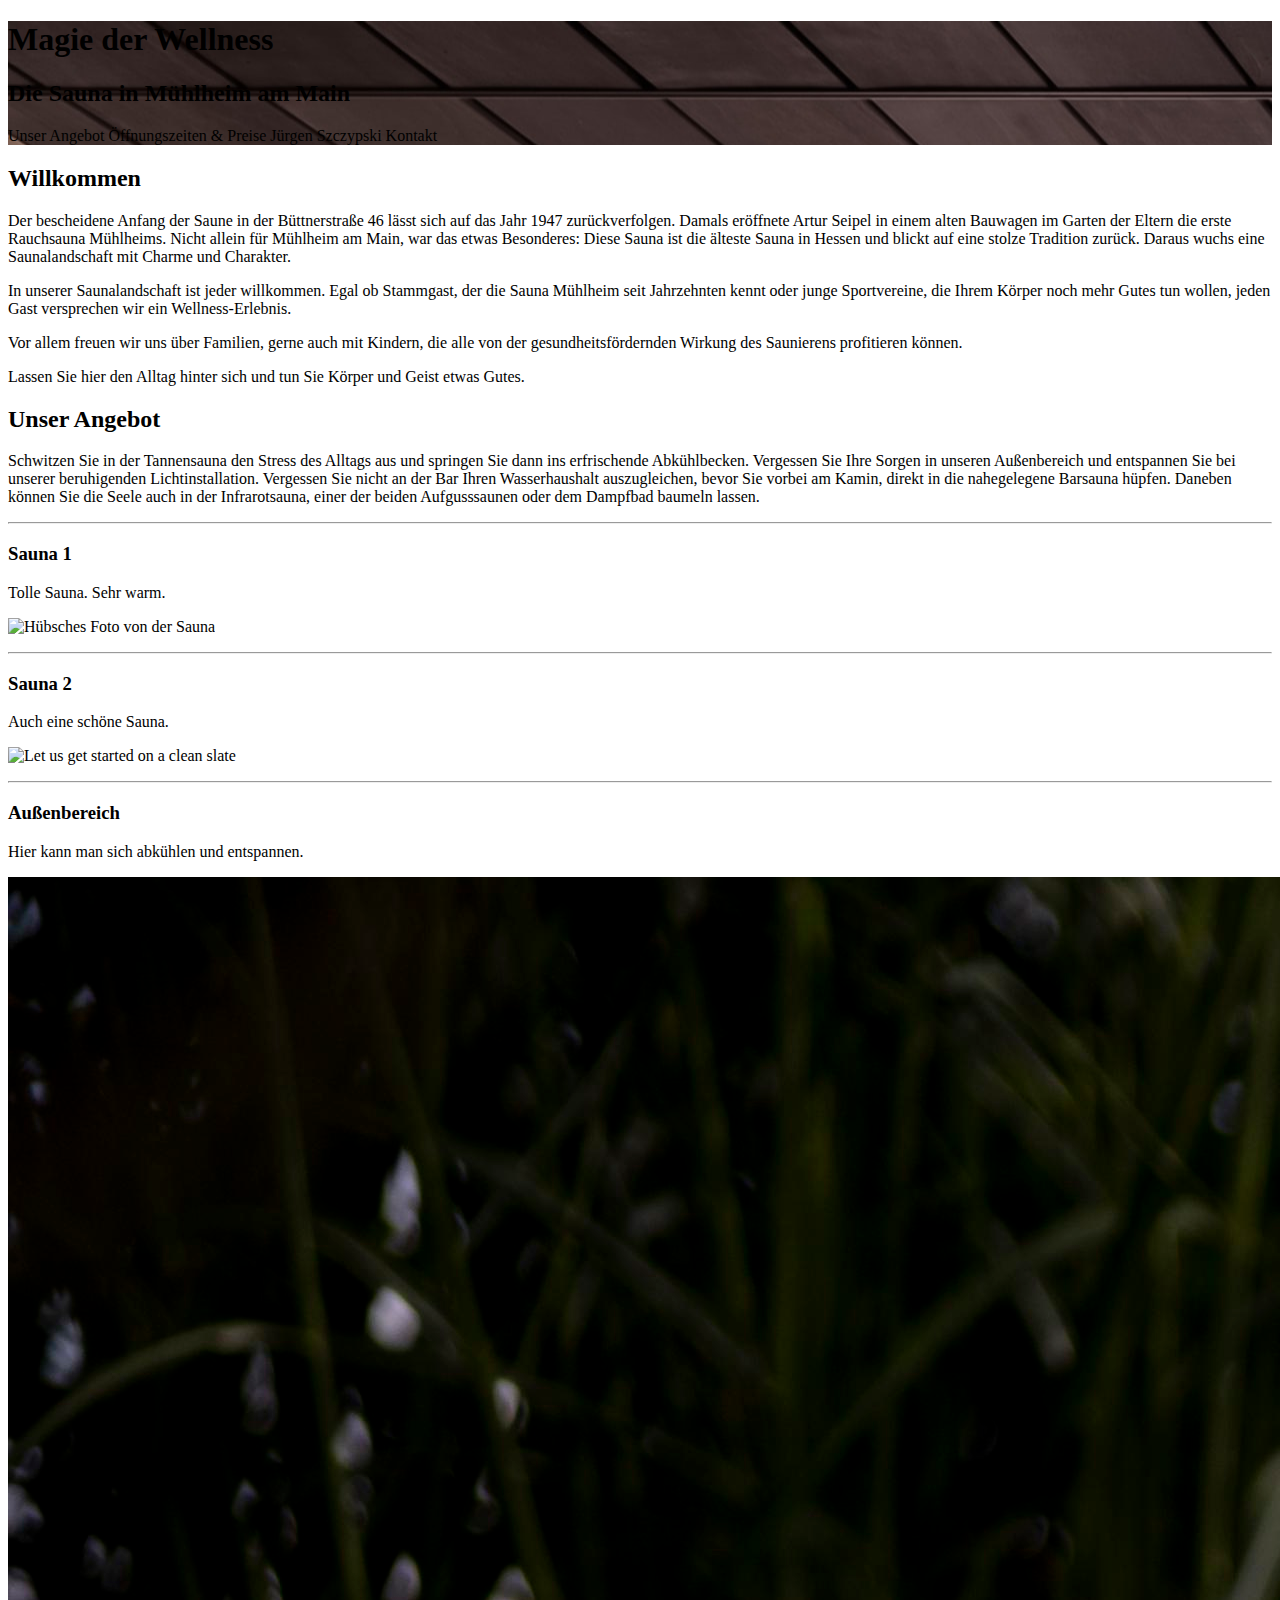
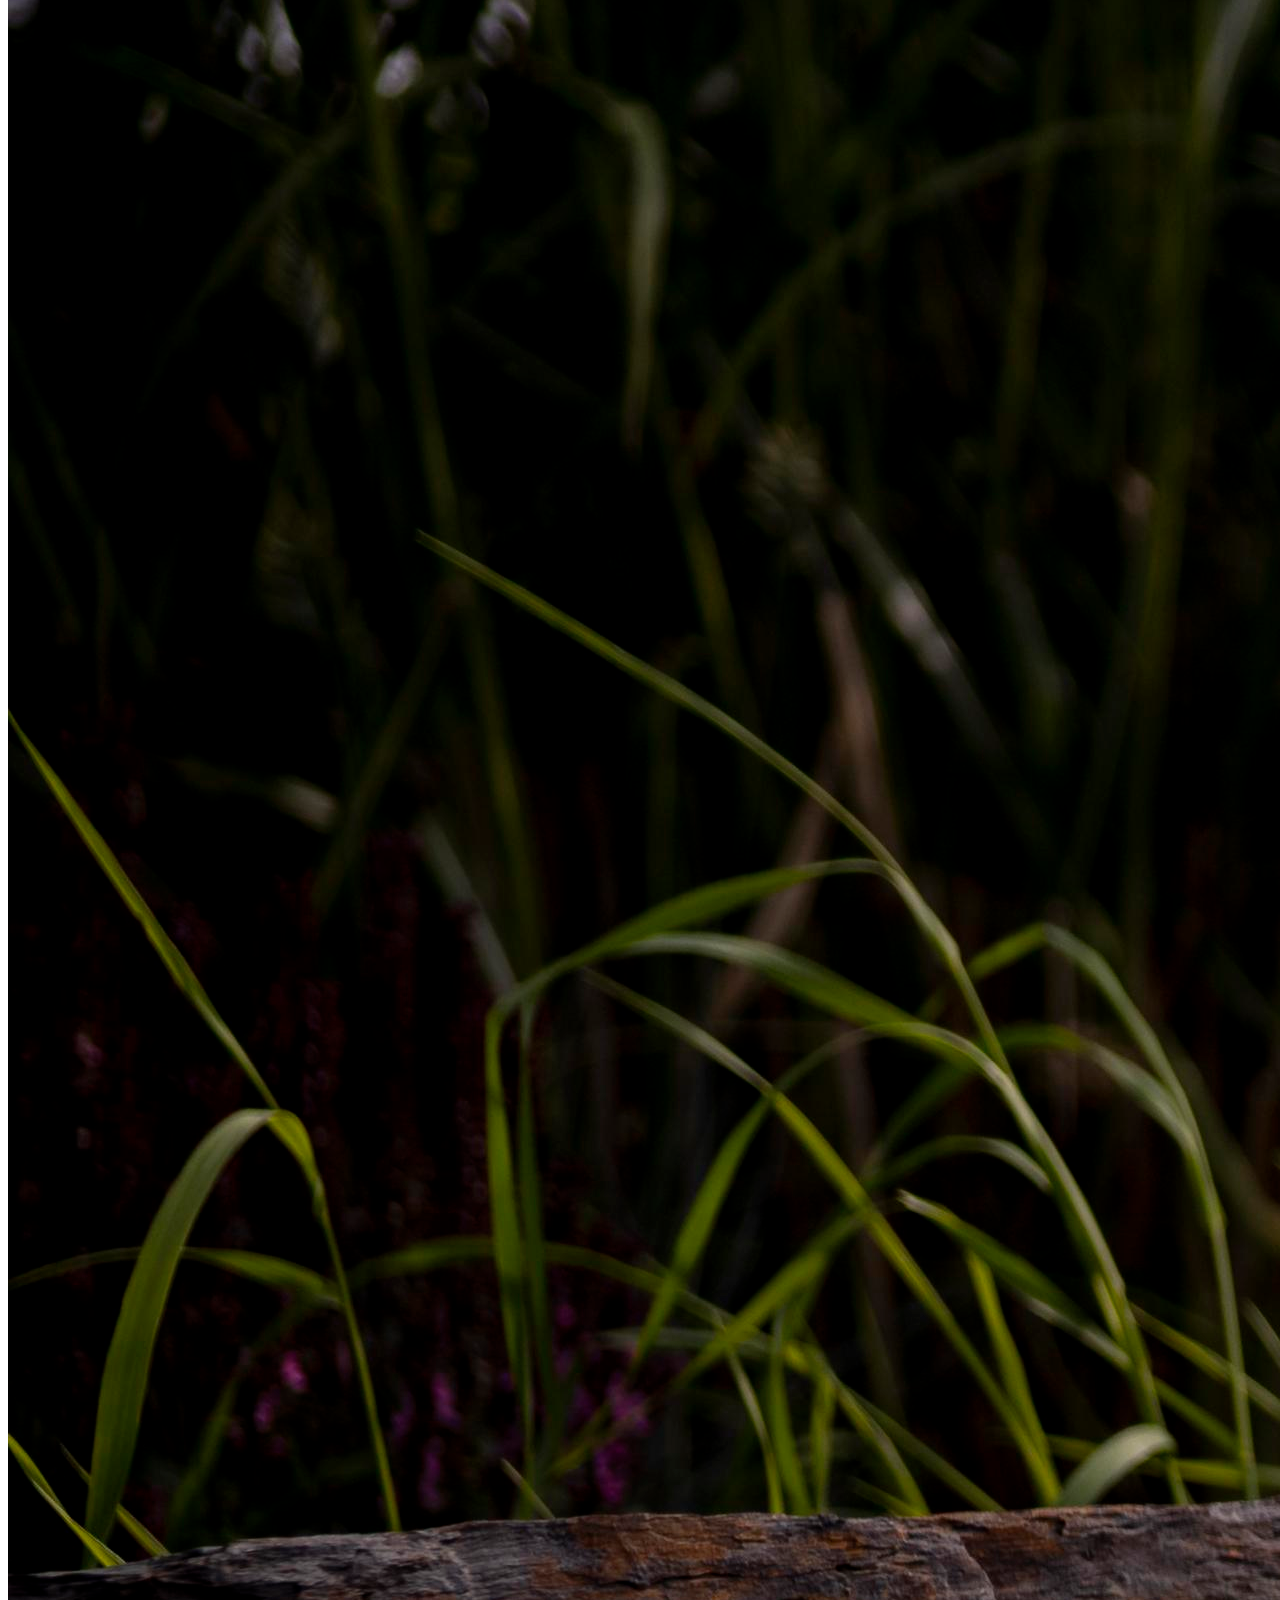
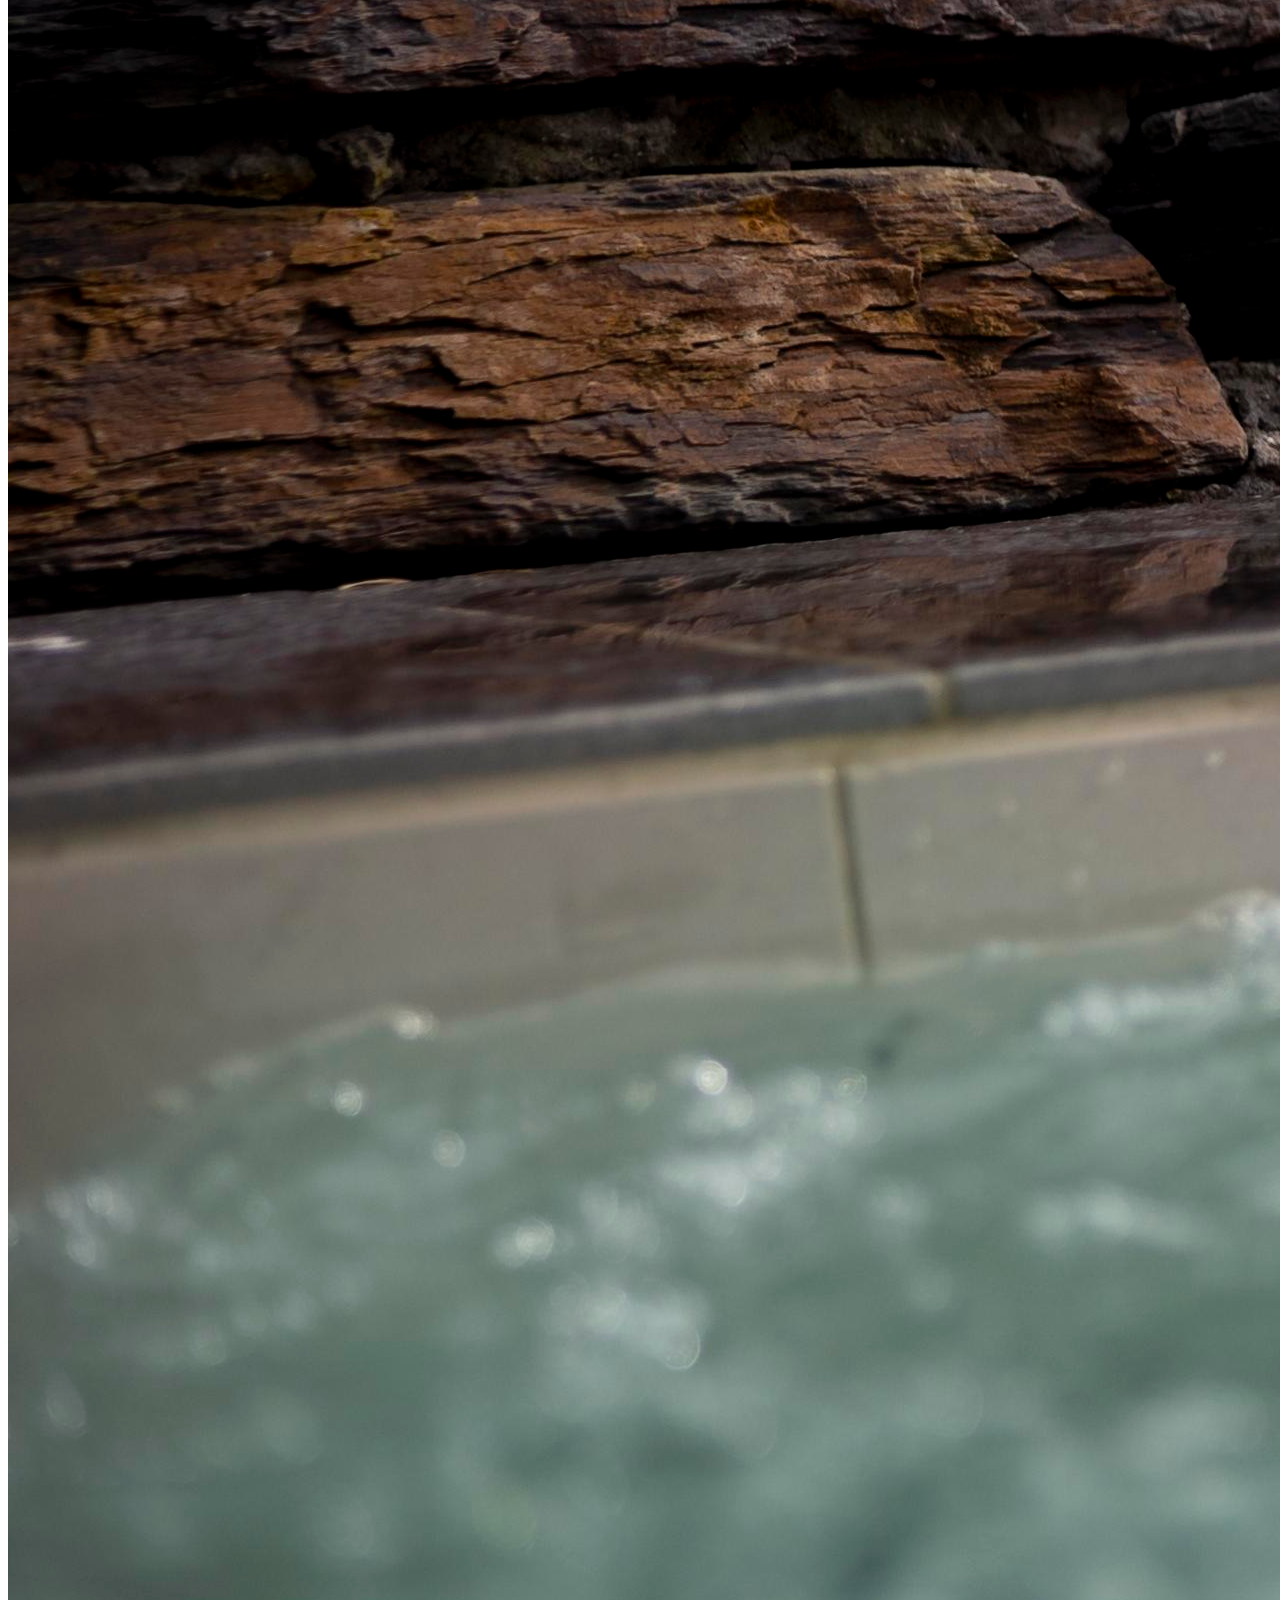
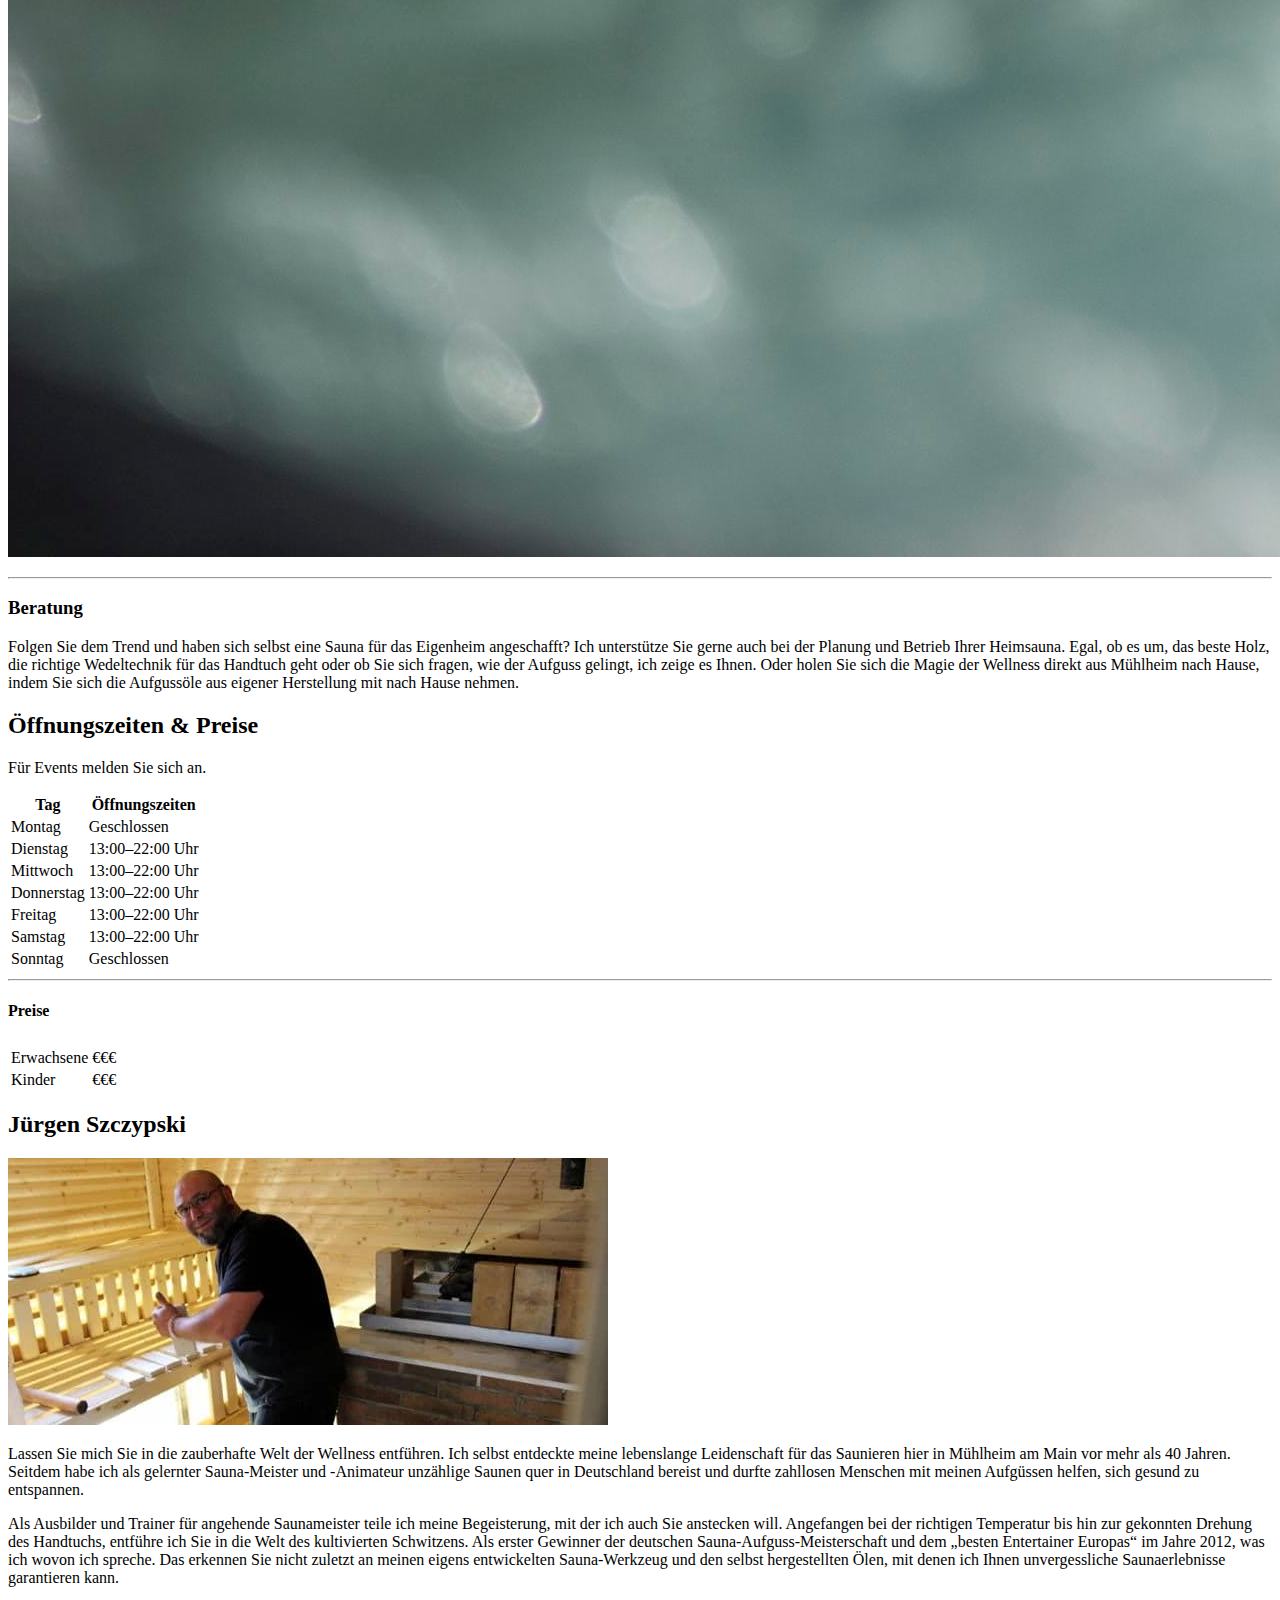
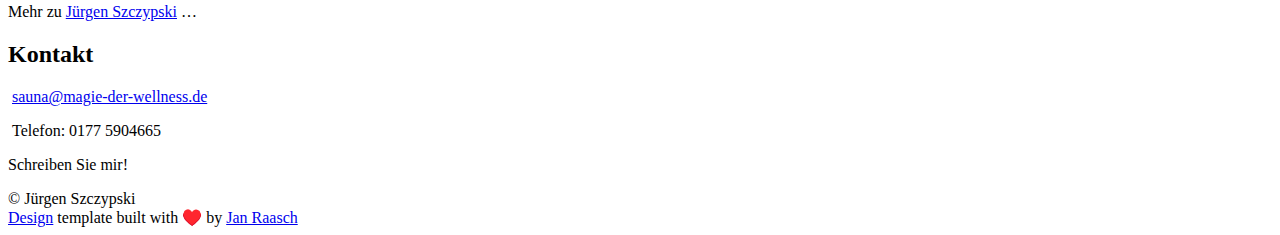
==== index.html @ d711687c "Erster Versuch für Deployment" ====
<!DOCTYPE html>
<html><meta http-equiv="Content-Type" content="text/html" charset="UTF-8" />
<meta http-equiv="X-UA-Compatible" content="IE=edge,chrome=1" />

<title>Magie der Wellness - Sauna Mühlheim</title>


  <link rel="shortcut icon" href="https://dianafarin.github.io/images/favicon.png" type="image/png"
/>


  <meta name="description" content="Magie der Wellness - Sauna Mühlheim"
/>

  <meta name="keywords" content="sauna, wellness, spa, sauna mühlheim, fittness, sauna mühlheim am main, sauna frankfurt umgebung, oase"
/>
<meta name="referrer" content="no-referrer-when-downgrade" />

<meta name="HandheldFriendly" content="True" />
<meta name="MobileOptimized" content="320" />
<meta name="viewport" content="width=device-width, initial-scale=1.0" />

<link rel="stylesheet" href="https://dianafarin.github.io/css/screen.css" />
<link
  href="https://fonts.googleapis.com/css?family=Open+Sans+Condensed:300,300italic,700"
  rel="stylesheet"
  type="text/css"
/>
<link
  href="https://fonts.googleapis.com/css?family=Oswald:400,300,700|Open+Sans:300italic,400italic,600italic,700italic,800italic,400,300,600,700,800|Roboto+Slab:400,100,300,700"
  rel="stylesheet"
  type="text/css"
/>
<link
  rel="stylesheet"
  href="https://dianafarin.github.io/fork-awesome/css/fork-awesome.min.css"
  type="text/css"
/>

<meta property="og:title" content="" />
<meta property="og:description" content="Magie der Wellness - Sauna Mühlheim" />
<meta property="og:type" content="website" />
<meta property="og:url" content="https://dianafarin.github.io/" /><meta property="og:image" content="https://dianafarin.github.io/images/cover-image.jpg"/><meta property="og:site_name" content="Magie der Wellness - Sauna Mühlheim" />


<meta name="twitter:card" content="summary_large_image"/>
<meta name="twitter:image" content="https://dianafarin.github.io/images/cover-image.jpg"/>

<meta name="twitter:title" content=""/>
<meta name="twitter:description" content="Magie der Wellness - Sauna Mühlheim"/>

<meta itemprop="name" content="">
<meta itemprop="description" content="Magie der Wellness - Sauna Mühlheim">















<link
  rel="apple-touch-icon"
  sizes="180x180"
  href="https://dianafarin.github.io/images/apple-touch-icon.png"
/>
<link
  rel="icon"
  type="image/png"
  sizes="32x32"
  href="https://dianafarin.github.io/images/favicon-32x32.png"
/>
<link
  rel="icon"
  type="image/png"
  sizes="16x16"
  href="https://dianafarin.github.io/images/favicon-16x16.png"
/>
<body>


<header id="site-head" style="background-image: url(images/cover-image.jpg)">
    <div class="vertical">
        <div id="site-head-content" class="inner">

            <h1 class="blog-title">Magie der Wellness</h1>
            <h2 class="blog-description">Die Sauna in Mühlheim am Main</h2>

            
                 <a class='btn site-menu' data-title-anchor='unser-angebot'>Unser Angebot</a>
            
                 <a class='btn site-menu' data-title-anchor='öffnungszeiten--preise'>Öffnungszeiten &amp; Preise</a>
            
                 <a class='btn site-menu' data-title-anchor='jürgen-szczypski'>Jürgen Szczypski</a>
            
                 <a class='btn site-menu' data-title-anchor='kontakt'>Kontakt</a>
            
            <i id='header-arrow' class="fa fa-angle-down"></i>
        </div>
    </div>
</header>
<main class="content" role="main">

    <div class='fixed-nav'>
    </div>
    
        <div class='post-holder'>
            <article id='willkommen' class='post first'>
                <header class="post-header">
                    <h2 class="post-title">Willkommen</h2>
                </header>
                <section class="post-content">
                    <p>Der bescheidene Anfang der Saune in der Büttnerstraße 46 lässt sich auf das Jahr 1947 zurückverfolgen. Damals eröffnete Artur Seipel in einem alten Bauwagen im Garten der Eltern die erste Rauchsauna Mühlheims. Nicht allein für Mühlheim am Main, war das etwas Besonderes: Diese Sauna ist die älteste Sauna in Hessen und blickt auf eine stolze Tradition zurück. Daraus wuchs eine Saunalandschaft mit Charme und Charakter.</p>
<p>In unserer Saunalandschaft ist jeder willkommen. Egal ob Stammgast, der die Sauna Mühlheim seit Jahrzehnten kennt oder junge Sportvereine, die Ihrem Körper noch mehr Gutes tun wollen, jeden Gast versprechen wir ein Wellness-Erlebnis.</p>
<p>Vor allem freuen wir uns über Familien, gerne auch mit Kindern, die alle von der gesundheitsfördernden Wirkung des Saunierens profitieren können.</p>
<p>Lassen Sie hier den Alltag hinter sich und tun Sie Körper und Geist etwas Gutes.</p>

                </section>
            </article>
            <div class='post-after'></div>
        </div>
    
        <div class='post-holder'>
            <article id='unser-angebot' class='post '>
                <header class="post-header">
                    <h2 class="post-title">Unser Angebot</h2>
                </header>
                <section class="post-content">
                    <p>Schwitzen Sie in der Tannensauna den Stress des Alltags aus und springen Sie dann ins erfrischende Abkühlbecken. Vergessen Sie Ihre Sorgen in unseren Außenbereich und entspannen Sie bei unserer beruhigenden Lichtinstallation. Vergessen Sie nicht an der Bar Ihren Wasserhaushalt auszugleichen, bevor Sie vorbei am Kamin, direkt in die nahegelegene Barsauna hüpfen. Daneben können Sie die Seele auch in der Infrarotsauna, einer der beiden Aufgusssaunen oder dem Dampfbad baumeln lassen.</p>
<hr>
<h3 id="sauna-1">Sauna 1</h3>
<p>Tolle Sauna. Sehr warm.</p>
<p><img src="images/close-up-fresh-towels-yellow-lily-sauna.jpg" alt="Hübsches Foto von der Sauna"></p>
<hr>
<h3 id="sauna-2">Sauna 2</h3>
<p>Auch eine schöne Sauna.</p>
<p><img src="images/time-relaxing-sauna.jpg" alt="Let us get started on a clean slate"></p>
<hr>
<h3 id="außenbereich">Außenbereich</h3>
<p>Hier kann man sich abkühlen und entspannen.</p>
<p><img src="images/young-woman-relaxing-jacuzzi.jpg" alt="Frau im Planschbecken"></p>
<hr>
<h3 id="beratung">Beratung</h3>
<p>Folgen Sie dem Trend und haben sich selbst eine Sauna für das Eigenheim angeschafft? Ich unterstütze Sie gerne auch bei der Planung und Betrieb Ihrer Heimsauna. Egal, ob es um, das beste Holz, die richtige Wedeltechnik für das Handtuch geht oder ob Sie sich fragen, wie der Aufguss gelingt, ich zeige es Ihnen. Oder holen Sie sich die Magie der Wellness direkt aus Mühlheim nach Hause, indem Sie sich die Aufgussöle aus eigener Herstellung mit nach Hause nehmen.</p>

                </section>
            </article>
            <div class='post-after'></div>
        </div>
    
        <div class='post-holder'>
            <article id='öffnungszeiten--preise' class='post '>
                <header class="post-header">
                    <h2 class="post-title">Öffnungszeiten &amp; Preise</h2>
                </header>
                <section class="post-content">
                    <p>Für Events melden Sie sich an.</p>
<table>
<thead>
<tr>
<th>Tag</th>
<th>Öffnungszeiten</th>
</tr>
</thead>
<tbody>
<tr>
<td>Montag</td>
<td>Geschlossen</td>
</tr>
<tr>
<td>Dienstag</td>
<td>13:00–22:00 Uhr</td>
</tr>
<tr>
<td>Mittwoch</td>
<td>13:00–22:00 Uhr</td>
</tr>
<tr>
<td>Donnerstag</td>
<td>13:00–22:00 Uhr</td>
</tr>
<tr>
<td>Freitag</td>
<td>13:00–22:00 Uhr</td>
</tr>
<tr>
<td>Samstag</td>
<td>13:00–22:00 Uhr</td>
</tr>
<tr>
<td>Sonntag</td>
<td>Geschlossen</td>
</tr>
</tbody>
</table>
<hr>
<h4 id="preise">Preise</h4>
<table>
<thead>
<tr>
<th></th>
<th></th>
</tr>
</thead>
<tbody>
<tr>
<td>Erwachsene</td>
<td>€€€</td>
</tr>
<tr>
<td>Kinder</td>
<td>€€€</td>
</tr>
</tbody>
</table>

                </section>
            </article>
            <div class='post-after'></div>
        </div>
    
        <div class='post-holder'>
            <article id='jürgen-szczypski' class='post '>
                <header class="post-header">
                    <h2 class="post-title">Jürgen Szczypski</h2>
                </header>
                <section class="post-content">
                    <p><img src="images/happy-juergen.jpg" alt="Jürgen Szczypski"></p>
<p>Lassen Sie mich Sie in die zauberhafte Welt der Wellness entführen. Ich selbst entdeckte meine lebenslange Leidenschaft für das Saunieren hier in Mühlheim am Main vor mehr als 40 Jahren. Seitdem habe ich als gelernter Sauna-Meister und -Animateur unzählige Saunen quer in Deutschland bereist und durfte zahllosen Menschen mit meinen Aufgüssen helfen, sich gesund zu entspannen.</p>
<p>Als Ausbilder und Trainer für angehende Saunameister teile ich meine Begeisterung, mit der ich auch Sie anstecken will. Angefangen bei der richtigen Temperatur bis hin zur gekonnten Drehung des Handtuchs, entführe ich Sie in die Welt des kultivierten Schwitzens. Als erster Gewinner der deutschen Sauna-Aufguss-Meisterschaft und dem „besten Entertainer Europas“ im Jahre 2012, was ich wovon ich spreche. Das erkennen Sie nicht zuletzt an meinen eigens entwickelten Sauna-Werkzeug und den selbst hergestellten Ölen, mit denen ich Ihnen unvergessliche Saunaerlebnisse garantieren kann.</p>
<p>Mehr zu <a href="about">Jürgen Szczypski</a> &hellip;</p>

                </section>
            </article>
            <div class='post-after'></div>
        </div>
    
        <div class='post-holder'>
            <article id='kontakt' class='post last'>
                <header class="post-header">
                    <h2 class="post-title">Kontakt</h2>
                </header>
                <section class="post-content">
                    <p><i class="fa fa-envelope"></i> <a href="mailto:sauna@magie-der-wellness.de">sauna@magie-der-wellness.de</a></p>
<p><i class="fa fa-phone"></i> Telefon: 0177 5904665</p>
<p>Schreiben Sie mir!</p>

                </section>
            </article>
            <div class='post-after'></div>
        </div>
    
</main>
<footer class="site-footer">
  <div class="inner">
    
      <section class="copyright">© Jürgen Szczypski</section>


    <section></section>
    
      <section>
        <a href="https://themes.gohugo.io/hugo-scroll/">Design</a> template
        built with ♥️ by
        <a href="https://www.janraasch.com" title="Jan Raasch">Jan Raasch</a>
      </section>

  </div>
</footer>

    <script
      type="text/javascript"
      src="https://code.jquery.com/jquery-1.11.3.min.js"
    ></script>

    
    <script type="text/javascript" src='https://dianafarin.github.io/js/icons.js'></script>
    <script type="text/javascript" src='https://dianafarin.github.io/js/index.js'></script>
    
</body>
</html>
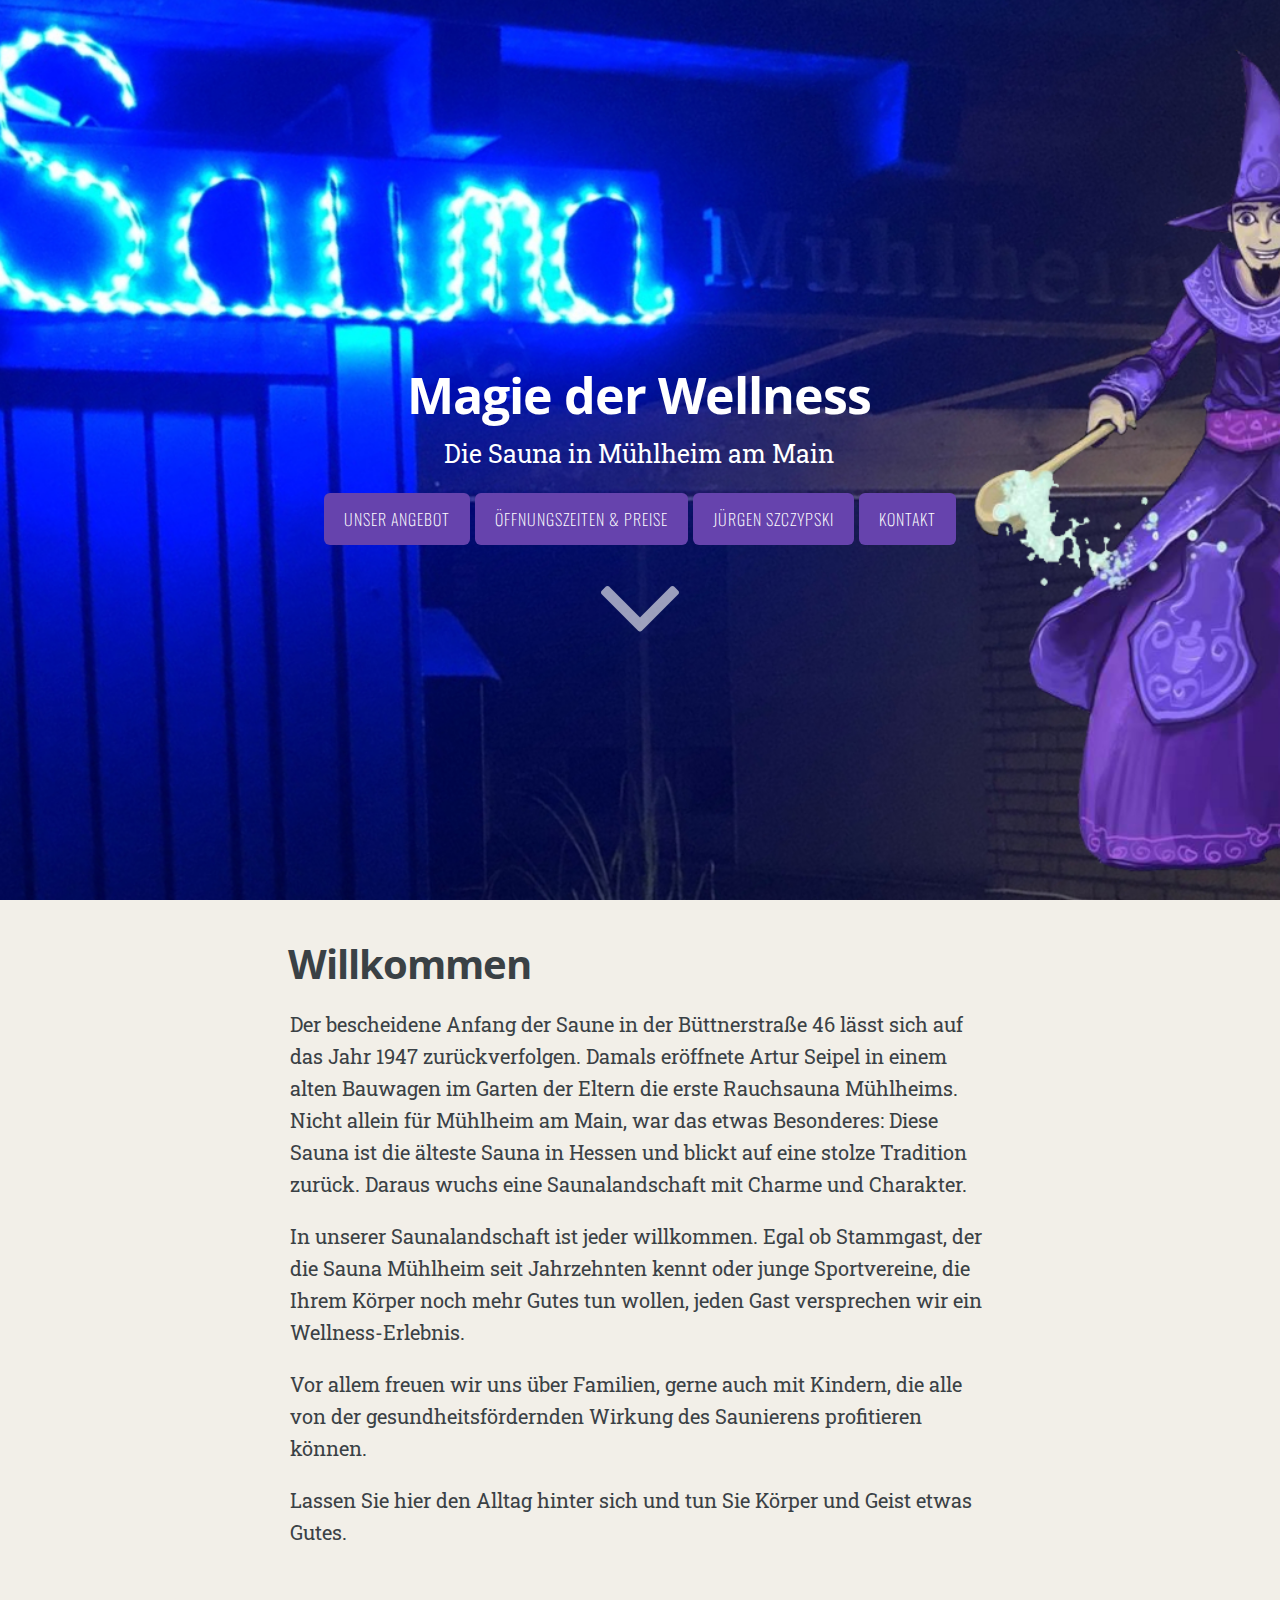
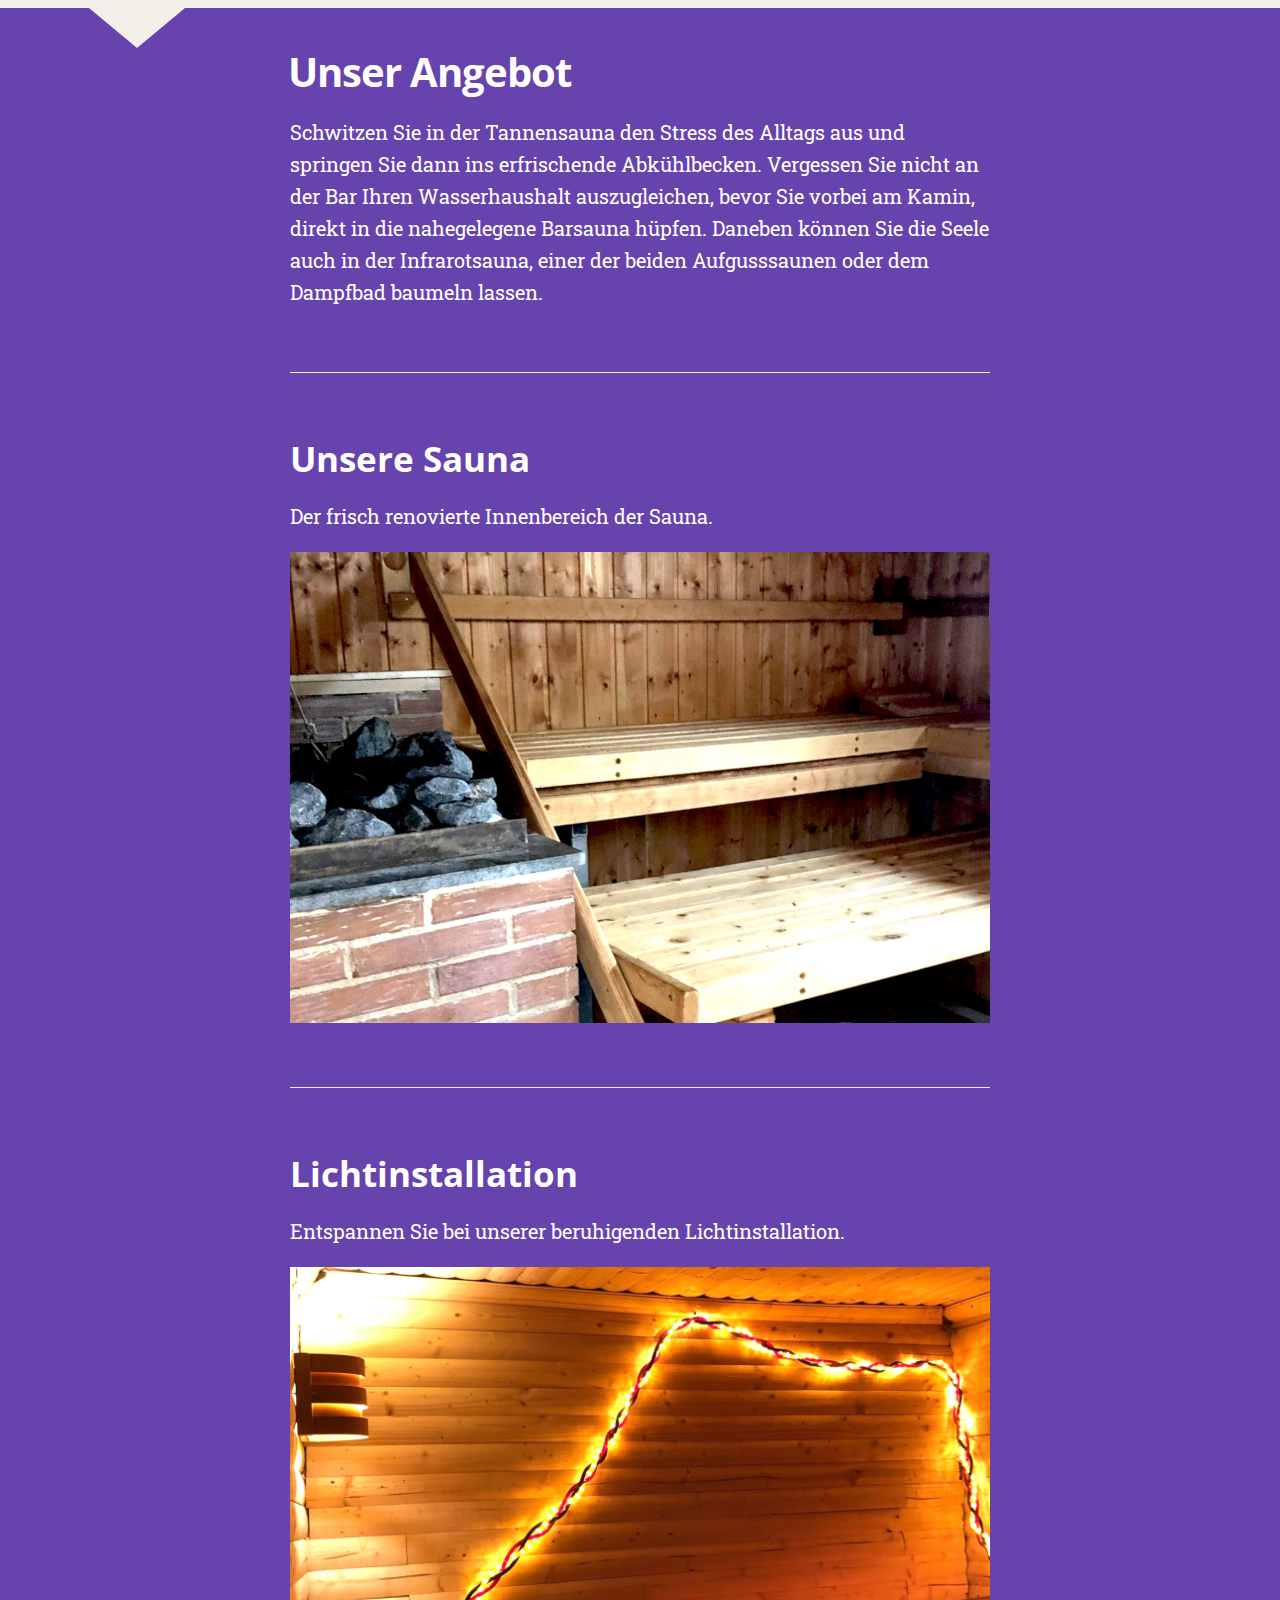
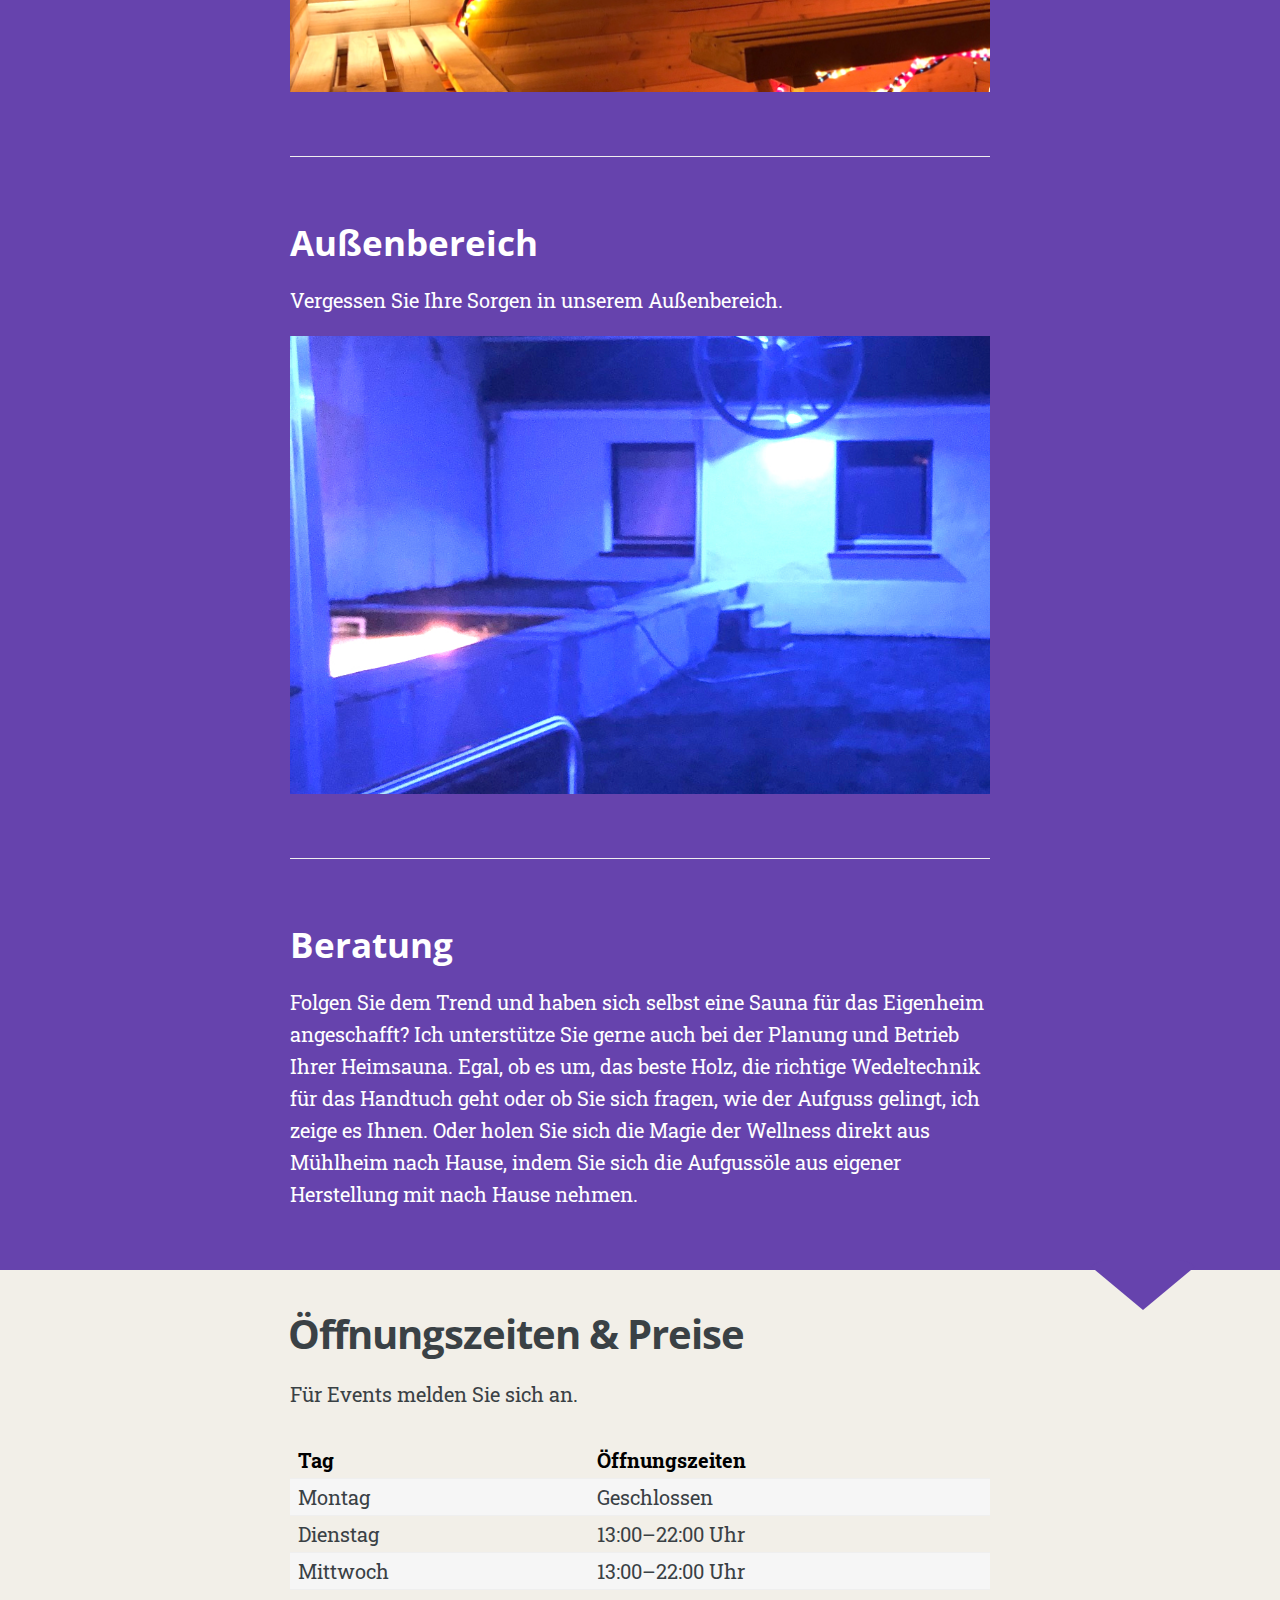
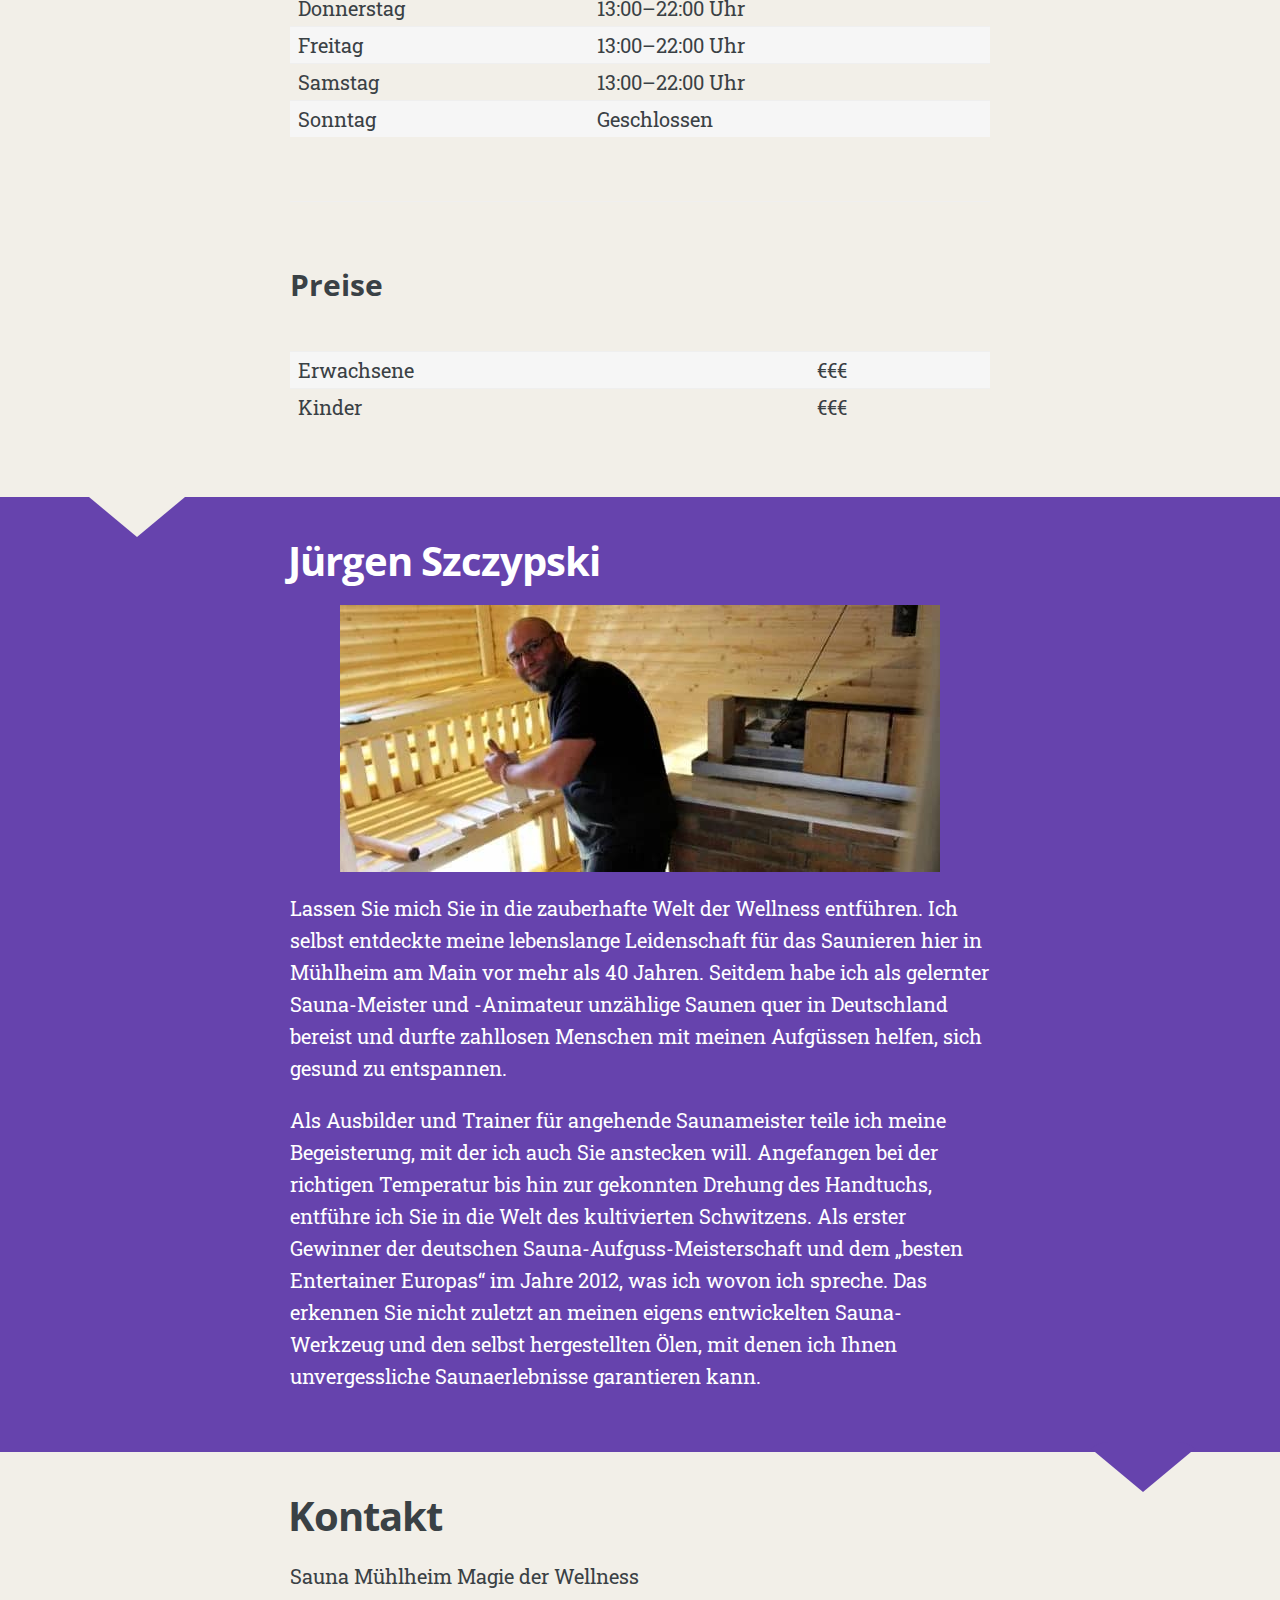
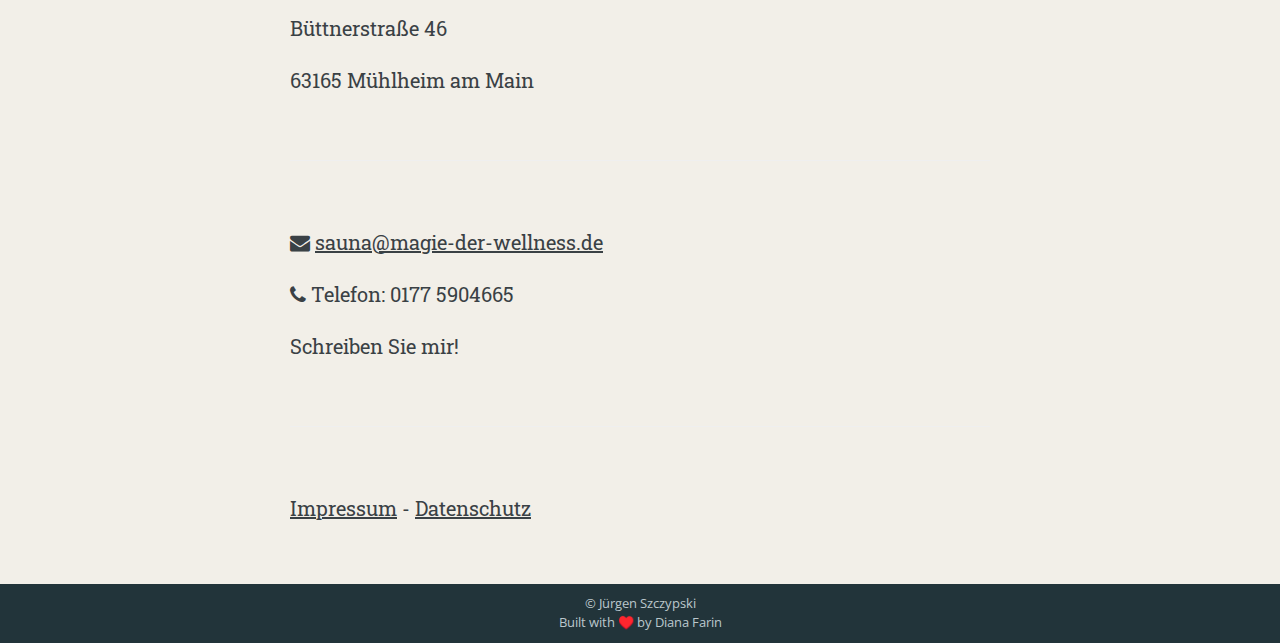
==== commit c0bb0f3c: "Changed Base URL and Images" ====
--- a/index.html
+++ b/index.html
@@ -5,7 +5,7 @@
 <title>Magie der Wellness - Sauna Mühlheim</title>
 
 
-  <link rel="shortcut icon" href="https://dianafarin.github.io/images/favicon.png" type="image/png"
+  <link rel="shortcut icon" href="https://magie-der-wellness.github.io/images/favicon.png" type="image/png"
 />
 
 
@@ -20,7 +20,7 @@
 <meta name="MobileOptimized" content="320" />
 <meta name="viewport" content="width=device-width, initial-scale=1.0" />
 
-<link rel="stylesheet" href="https://dianafarin.github.io/css/screen.css" />
+<link rel="stylesheet" href="https://magie-der-wellness.github.io/css/screen.css" />
 <link
   href="https://fonts.googleapis.com/css?family=Open+Sans+Condensed:300,300italic,700"
   rel="stylesheet"
@@ -33,18 +33,18 @@
 />
 <link
   rel="stylesheet"
-  href="https://dianafarin.github.io/fork-awesome/css/fork-awesome.min.css"
+  href="https://magie-der-wellness.github.io/fork-awesome/css/fork-awesome.min.css"
   type="text/css"
 />
 
 <meta property="og:title" content="" />
 <meta property="og:description" content="Magie der Wellness - Sauna Mühlheim" />
 <meta property="og:type" content="website" />
-<meta property="og:url" content="https://dianafarin.github.io/" /><meta property="og:image" content="https://dianafarin.github.io/images/cover-image.jpg"/><meta property="og:site_name" content="Magie der Wellness - Sauna Mühlheim" />
+<meta property="og:url" content="https://magie-der-wellness.github.io/" /><meta property="og:image" content="https://magie-der-wellness.github.io/images/cover-image.jpg"/><meta property="og:site_name" content="Magie der Wellness - Sauna Mühlheim" />
 
 
 <meta name="twitter:card" content="summary_large_image"/>
-<meta name="twitter:image" content="https://dianafarin.github.io/images/cover-image.jpg"/>
+<meta name="twitter:image" content="https://magie-der-wellness.github.io/images/cover-image.jpg"/>
 
 <meta name="twitter:title" content=""/>
 <meta name="twitter:description" content="Magie der Wellness - Sauna Mühlheim"/>
@@ -69,19 +69,19 @@
 <link
   rel="apple-touch-icon"
   sizes="180x180"
-  href="https://dianafarin.github.io/images/apple-touch-icon.png"
+  href="https://magie-der-wellness.github.io/images/apple-touch-icon.png"
 />
 <link
   rel="icon"
   type="image/png"
   sizes="32x32"
-  href="https://dianafarin.github.io/images/favicon-32x32.png"
+  href="https://magie-der-wellness.github.io/images/favicon-32x32.png"
 />
 <link
   rel="icon"
   type="image/png"
   sizes="16x16"
-  href="https://dianafarin.github.io/images/favicon-16x16.png"
+  href="https://magie-der-wellness.github.io/images/favicon-16x16.png"
 />
 <body>
 
@@ -133,19 +133,19 @@
                     <h2 class="post-title">Unser Angebot</h2>
                 </header>
                 <section class="post-content">
-                    <p>Schwitzen Sie in der Tannensauna den Stress des Alltags aus und springen Sie dann ins erfrischende Abkühlbecken. Vergessen Sie Ihre Sorgen in unseren Außenbereich und entspannen Sie bei unserer beruhigenden Lichtinstallation. Vergessen Sie nicht an der Bar Ihren Wasserhaushalt auszugleichen, bevor Sie vorbei am Kamin, direkt in die nahegelegene Barsauna hüpfen. Daneben können Sie die Seele auch in der Infrarotsauna, einer der beiden Aufgusssaunen oder dem Dampfbad baumeln lassen.</p>
-<hr>
-<h3 id="sauna-1">Sauna 1</h3>
-<p>Tolle Sauna. Sehr warm.</p>
-<p><img src="images/close-up-fresh-towels-yellow-lily-sauna.jpg" alt="Hübsches Foto von der Sauna"></p>
-<hr>
-<h3 id="sauna-2">Sauna 2</h3>
-<p>Auch eine schöne Sauna.</p>
-<p><img src="images/time-relaxing-sauna.jpg" alt="Let us get started on a clean slate"></p>
+                    <p>Schwitzen Sie in der Tannensauna den Stress des Alltags aus und springen Sie dann ins erfrischende Abkühlbecken. Vergessen Sie nicht an der Bar Ihren Wasserhaushalt auszugleichen, bevor Sie vorbei am Kamin, direkt in die nahegelegene Barsauna hüpfen. Daneben können Sie die Seele auch in der Infrarotsauna, einer der beiden Aufgusssaunen oder dem Dampfbad baumeln lassen.</p>
+<hr>
+<h3 id="unsere-sauna">Unsere Sauna</h3>
+<p>Der frisch renovierte Innenbereich der Sauna.</p>
+<p><img src="images/sauna-image-1.jpg" alt="Bild einer Sauna"></p>
+<hr>
+<h3 id="lichtinstallation">Lichtinstallation</h3>
+<p>Entspannen Sie bei unserer beruhigenden Lichtinstallation.</p>
+<p><img src="images/sauna-image-2.jpg" alt="Bild einer Sauna"></p>
 <hr>
 <h3 id="außenbereich">Außenbereich</h3>
-<p>Hier kann man sich abkühlen und entspannen.</p>
-<p><img src="images/young-woman-relaxing-jacuzzi.jpg" alt="Frau im Planschbecken"></p>
+<p>Vergessen Sie Ihre Sorgen in unserem Außenbereich.</p>
+<p><img src="images/sauna-image-3.jpg" alt="Außenbecken bei Nacht"></p>
 <hr>
 <h3 id="beratung">Beratung</h3>
 <p>Folgen Sie dem Trend und haben sich selbst eine Sauna für das Eigenheim angeschafft? Ich unterstütze Sie gerne auch bei der Planung und Betrieb Ihrer Heimsauna. Egal, ob es um, das beste Holz, die richtige Wedeltechnik für das Handtuch geht oder ob Sie sich fragen, wie der Aufguss gelingt, ich zeige es Ihnen. Oder holen Sie sich die Magie der Wellness direkt aus Mühlheim nach Hause, indem Sie sich die Aufgussöle aus eigener Herstellung mit nach Hause nehmen.</p>
@@ -235,7 +235,6 @@
                     <p><img src="images/happy-juergen.jpg" alt="Jürgen Szczypski"></p>
 <p>Lassen Sie mich Sie in die zauberhafte Welt der Wellness entführen. Ich selbst entdeckte meine lebenslange Leidenschaft für das Saunieren hier in Mühlheim am Main vor mehr als 40 Jahren. Seitdem habe ich als gelernter Sauna-Meister und -Animateur unzählige Saunen quer in Deutschland bereist und durfte zahllosen Menschen mit meinen Aufgüssen helfen, sich gesund zu entspannen.</p>
 <p>Als Ausbilder und Trainer für angehende Saunameister teile ich meine Begeisterung, mit der ich auch Sie anstecken will. Angefangen bei der richtigen Temperatur bis hin zur gekonnten Drehung des Handtuchs, entführe ich Sie in die Welt des kultivierten Schwitzens. Als erster Gewinner der deutschen Sauna-Aufguss-Meisterschaft und dem „besten Entertainer Europas“ im Jahre 2012, was ich wovon ich spreche. Das erkennen Sie nicht zuletzt an meinen eigens entwickelten Sauna-Werkzeug und den selbst hergestellten Ölen, mit denen ich Ihnen unvergessliche Saunaerlebnisse garantieren kann.</p>
-<p>Mehr zu <a href="about">Jürgen Szczypski</a> &hellip;</p>
 
                 </section>
             </article>
@@ -248,9 +247,15 @@
                     <h2 class="post-title">Kontakt</h2>
                 </header>
                 <section class="post-content">
-                    <p><i class="fa fa-envelope"></i> <a href="mailto:sauna@magie-der-wellness.de">sauna@magie-der-wellness.de</a></p>
+                    <p>Sauna Mühlheim Magie der Wellness</p>
+<p>Büttnerstraße 46</p>
+<p>63165 Mühlheim am Main</p>
+<hr>
+<p><i class="fa fa-envelope"></i> <a href="mailto:sauna@magie-der-wellness.de">sauna@magie-der-wellness.de</a></p>
 <p><i class="fa fa-phone"></i> Telefon: 0177 5904665</p>
 <p>Schreiben Sie mir!</p>
+<hr>
+<p><a href="impressum">Impressum</a> - <a href="datenschutz">Datenschutz</a></p>
 
                 </section>
             </article>
@@ -262,14 +267,11 @@
   <div class="inner">
     
       <section class="copyright">© Jürgen Szczypski</section>
-
-
+      
     <section></section>
     
       <section>
-        <a href="https://themes.gohugo.io/hugo-scroll/">Design</a> template
-        built with ♥️ by
-        <a href="https://www.janraasch.com" title="Jan Raasch">Jan Raasch</a>
+        Built with ♥️ by Diana Farin
       </section>
 
   </div>
@@ -281,8 +283,8 @@
     ></script>
 
     
-    <script type="text/javascript" src='https://dianafarin.github.io/js/icons.js'></script>
-    <script type="text/javascript" src='https://dianafarin.github.io/js/index.js'></script>
+    <script type="text/javascript" src='https://magie-der-wellness.github.io/js/icons.js'></script>
+    <script type="text/javascript" src='https://magie-der-wellness.github.io/js/index.js'></script>
     
 </body>
 </html>
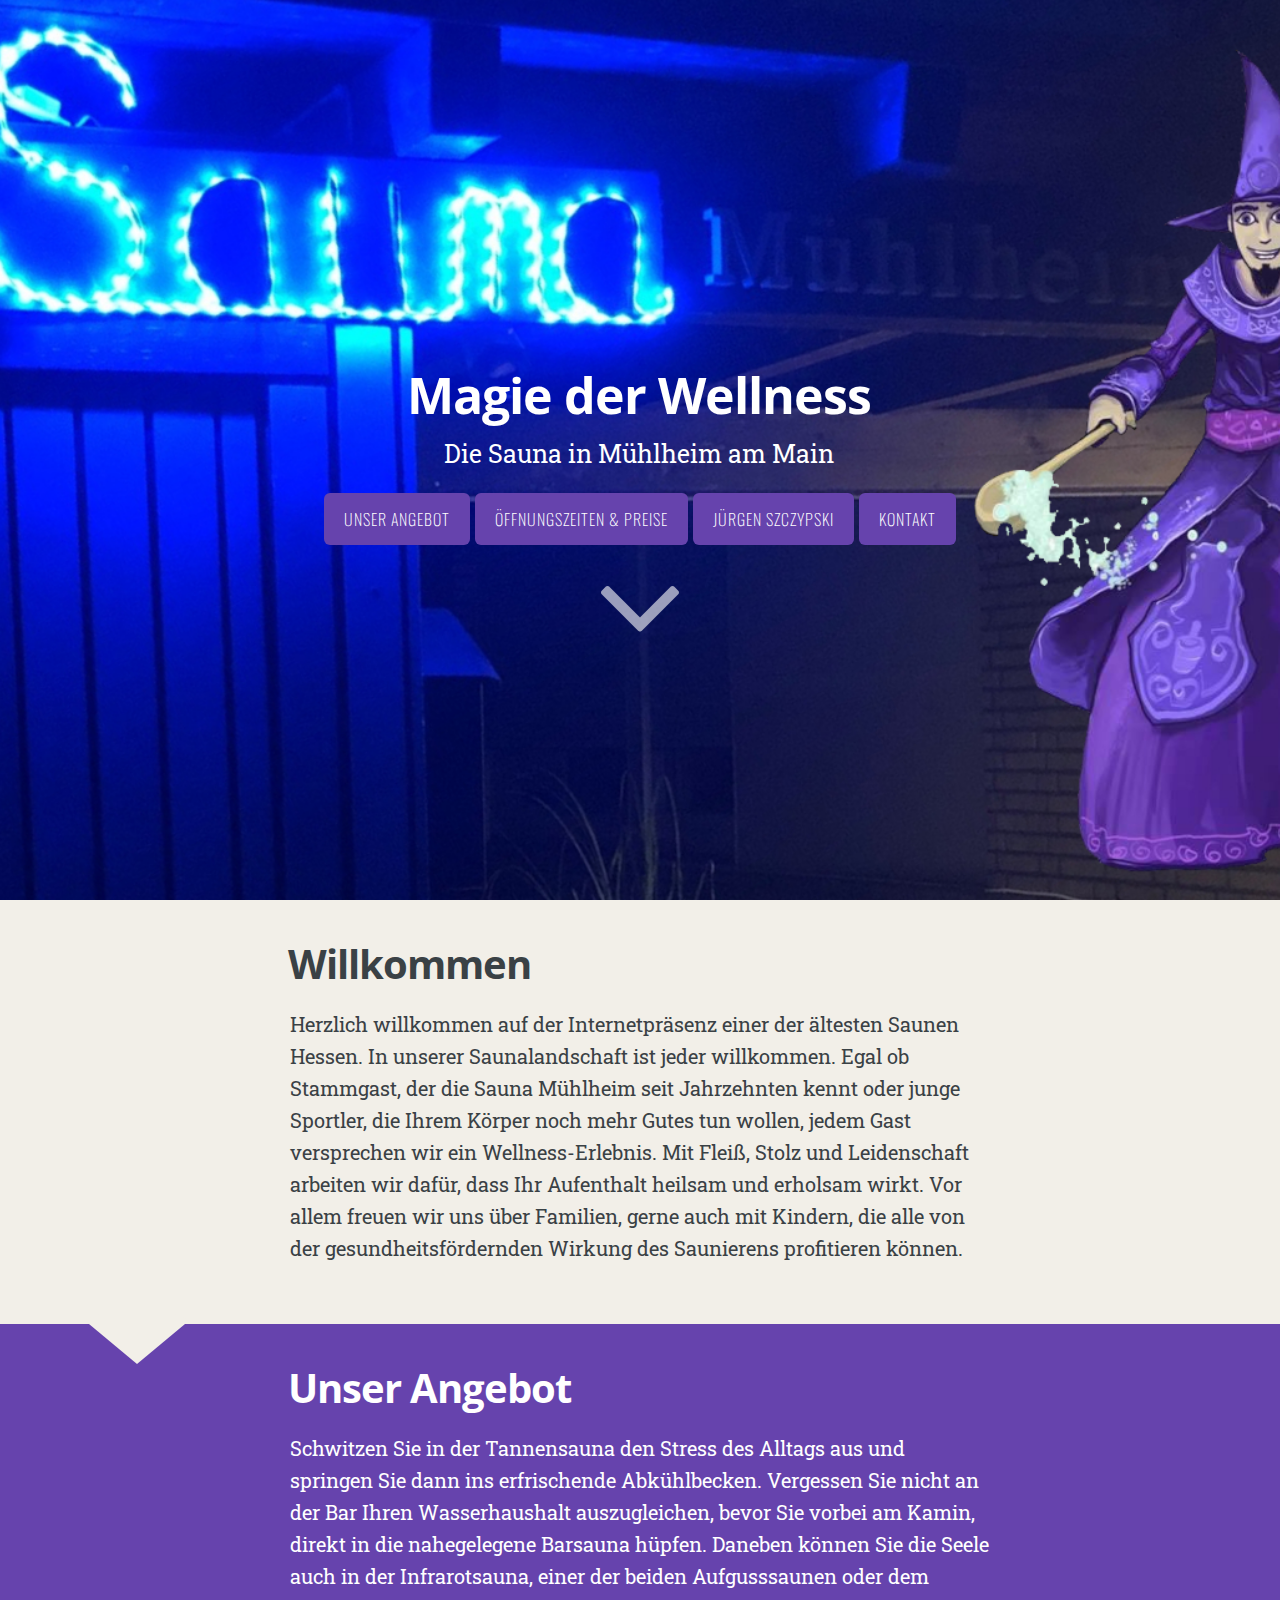
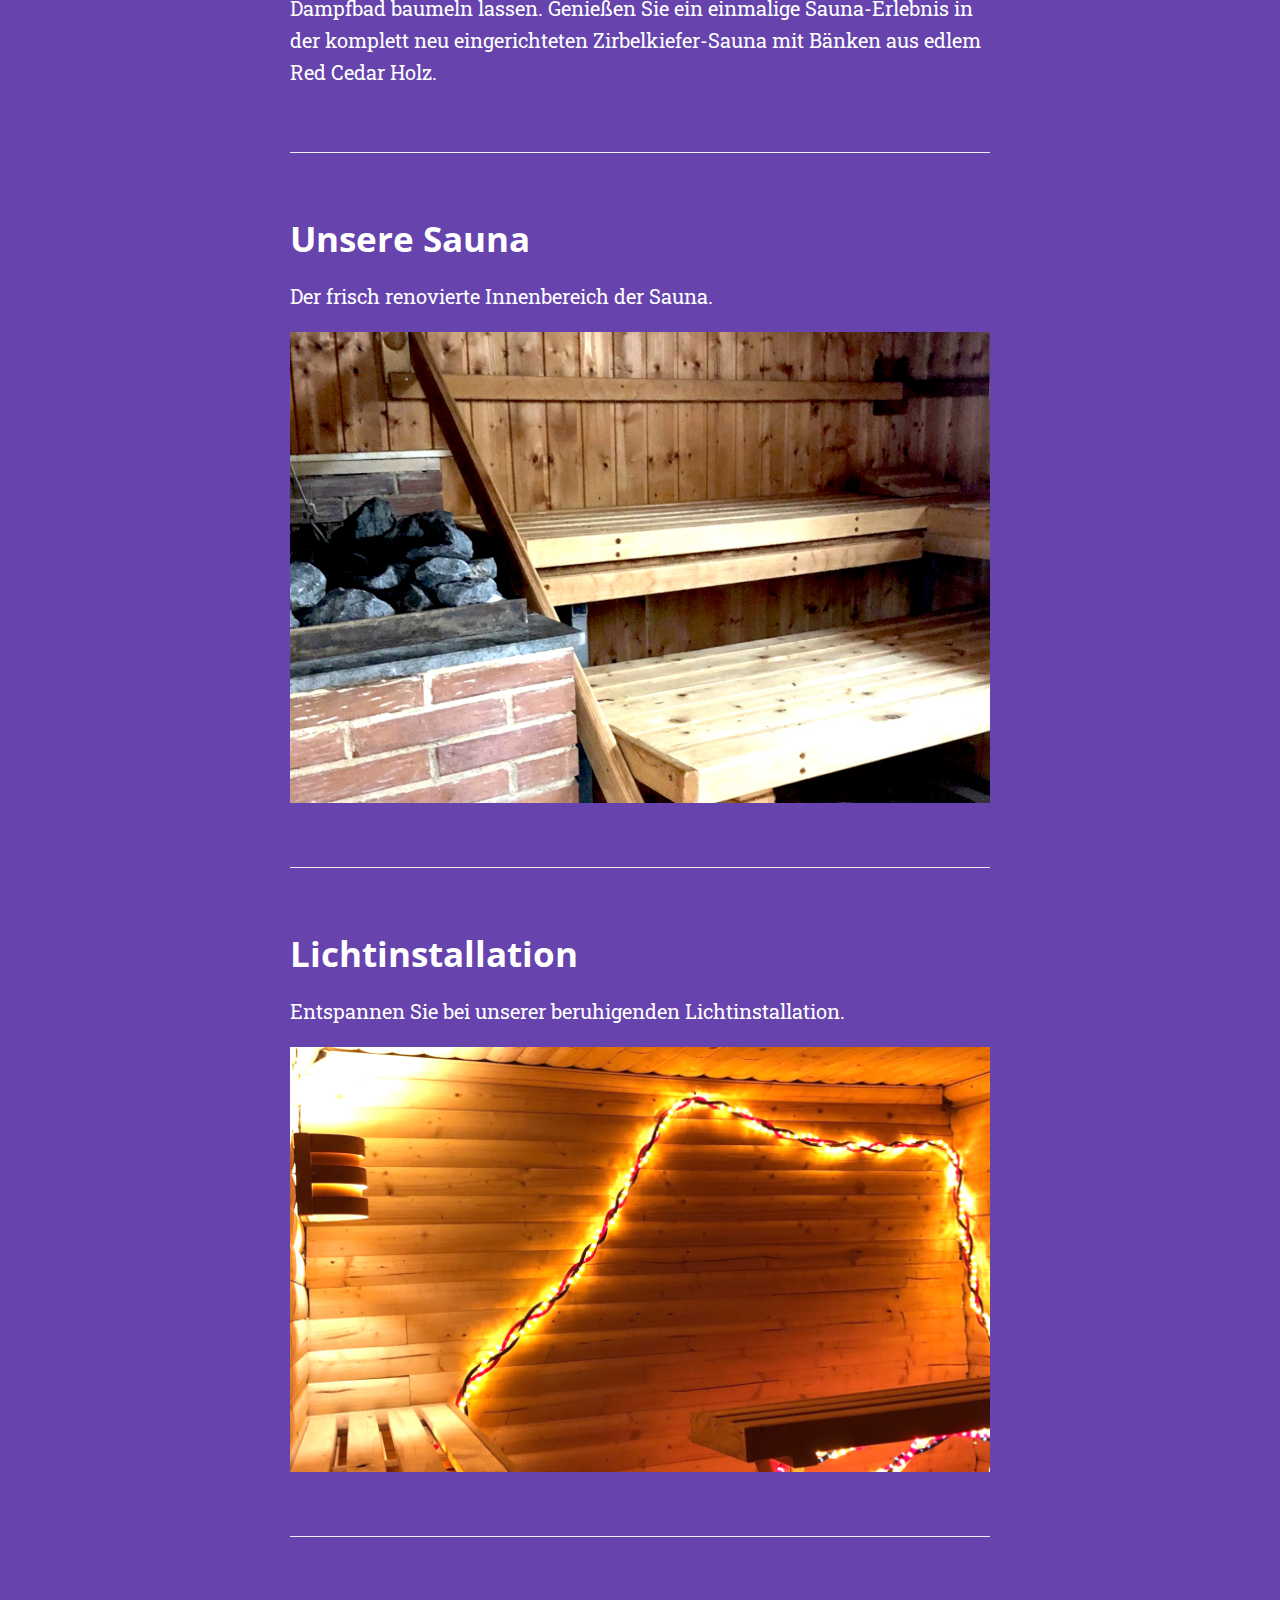
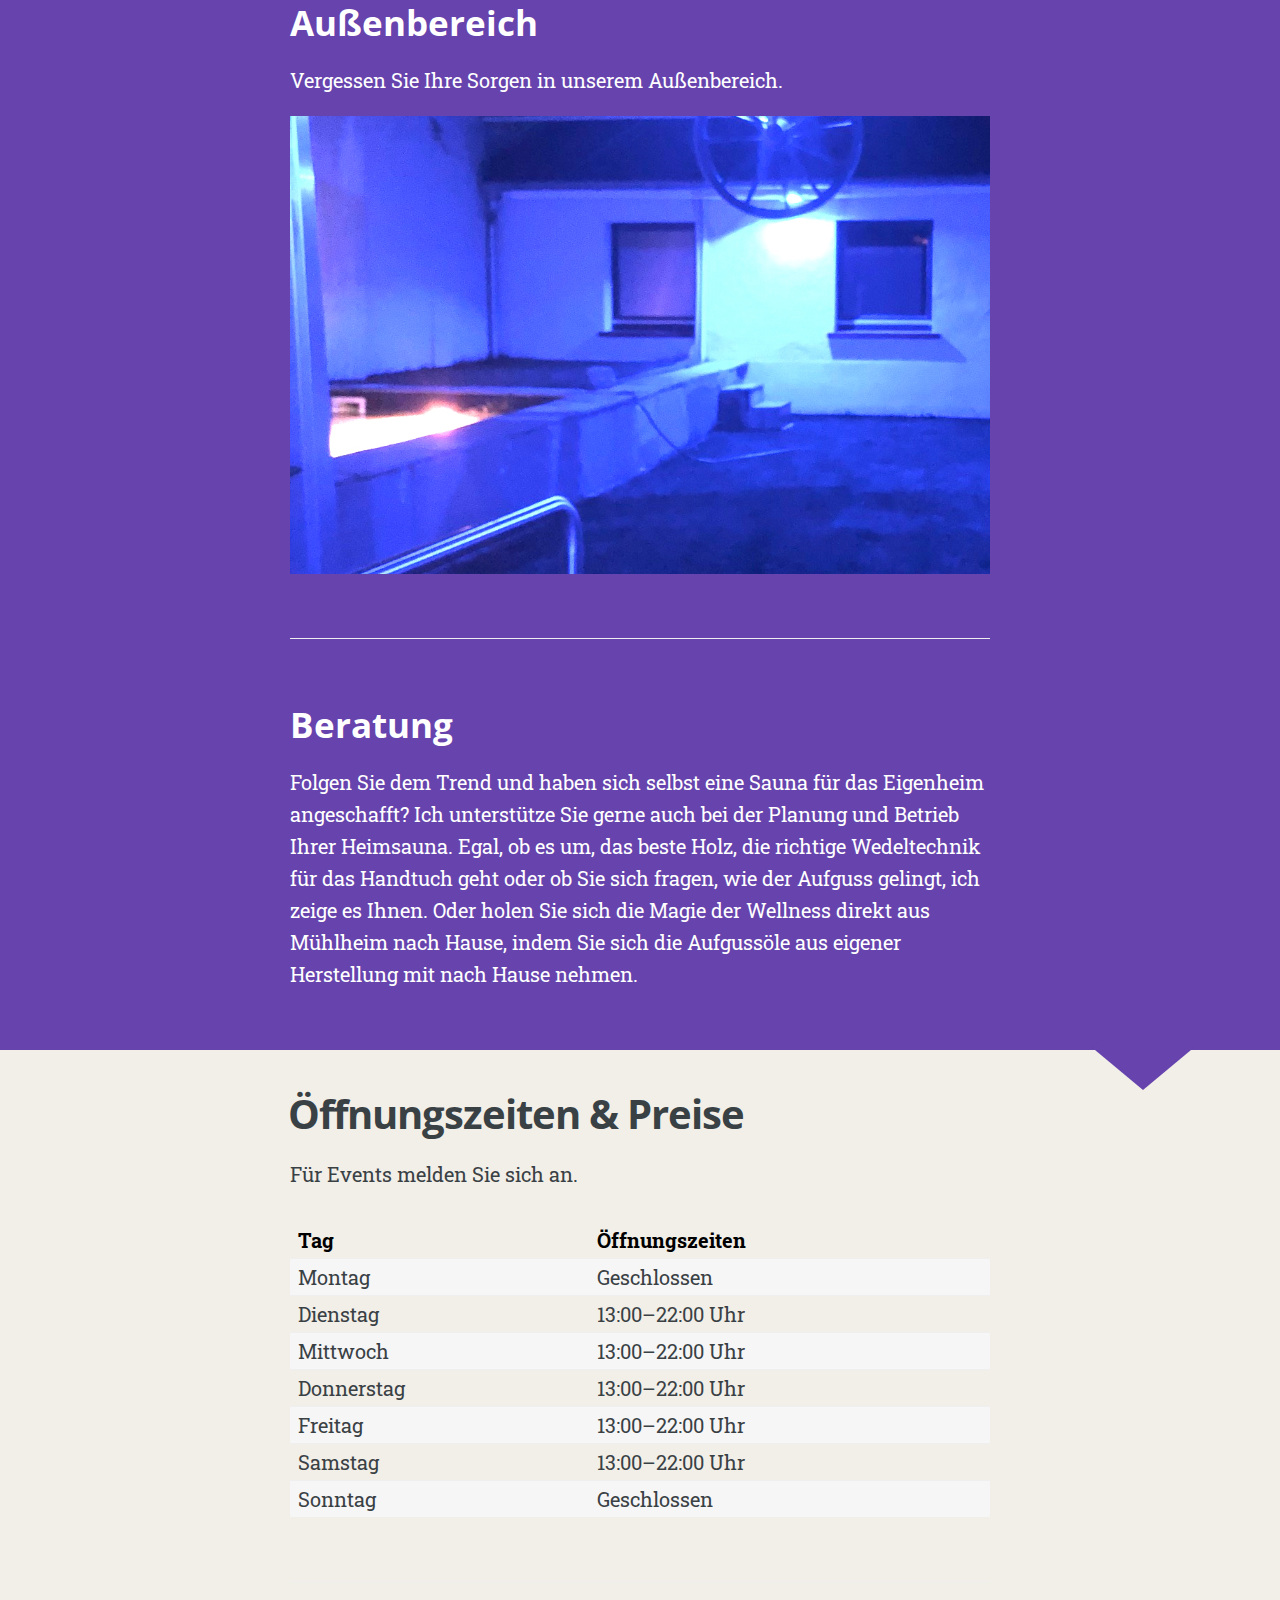
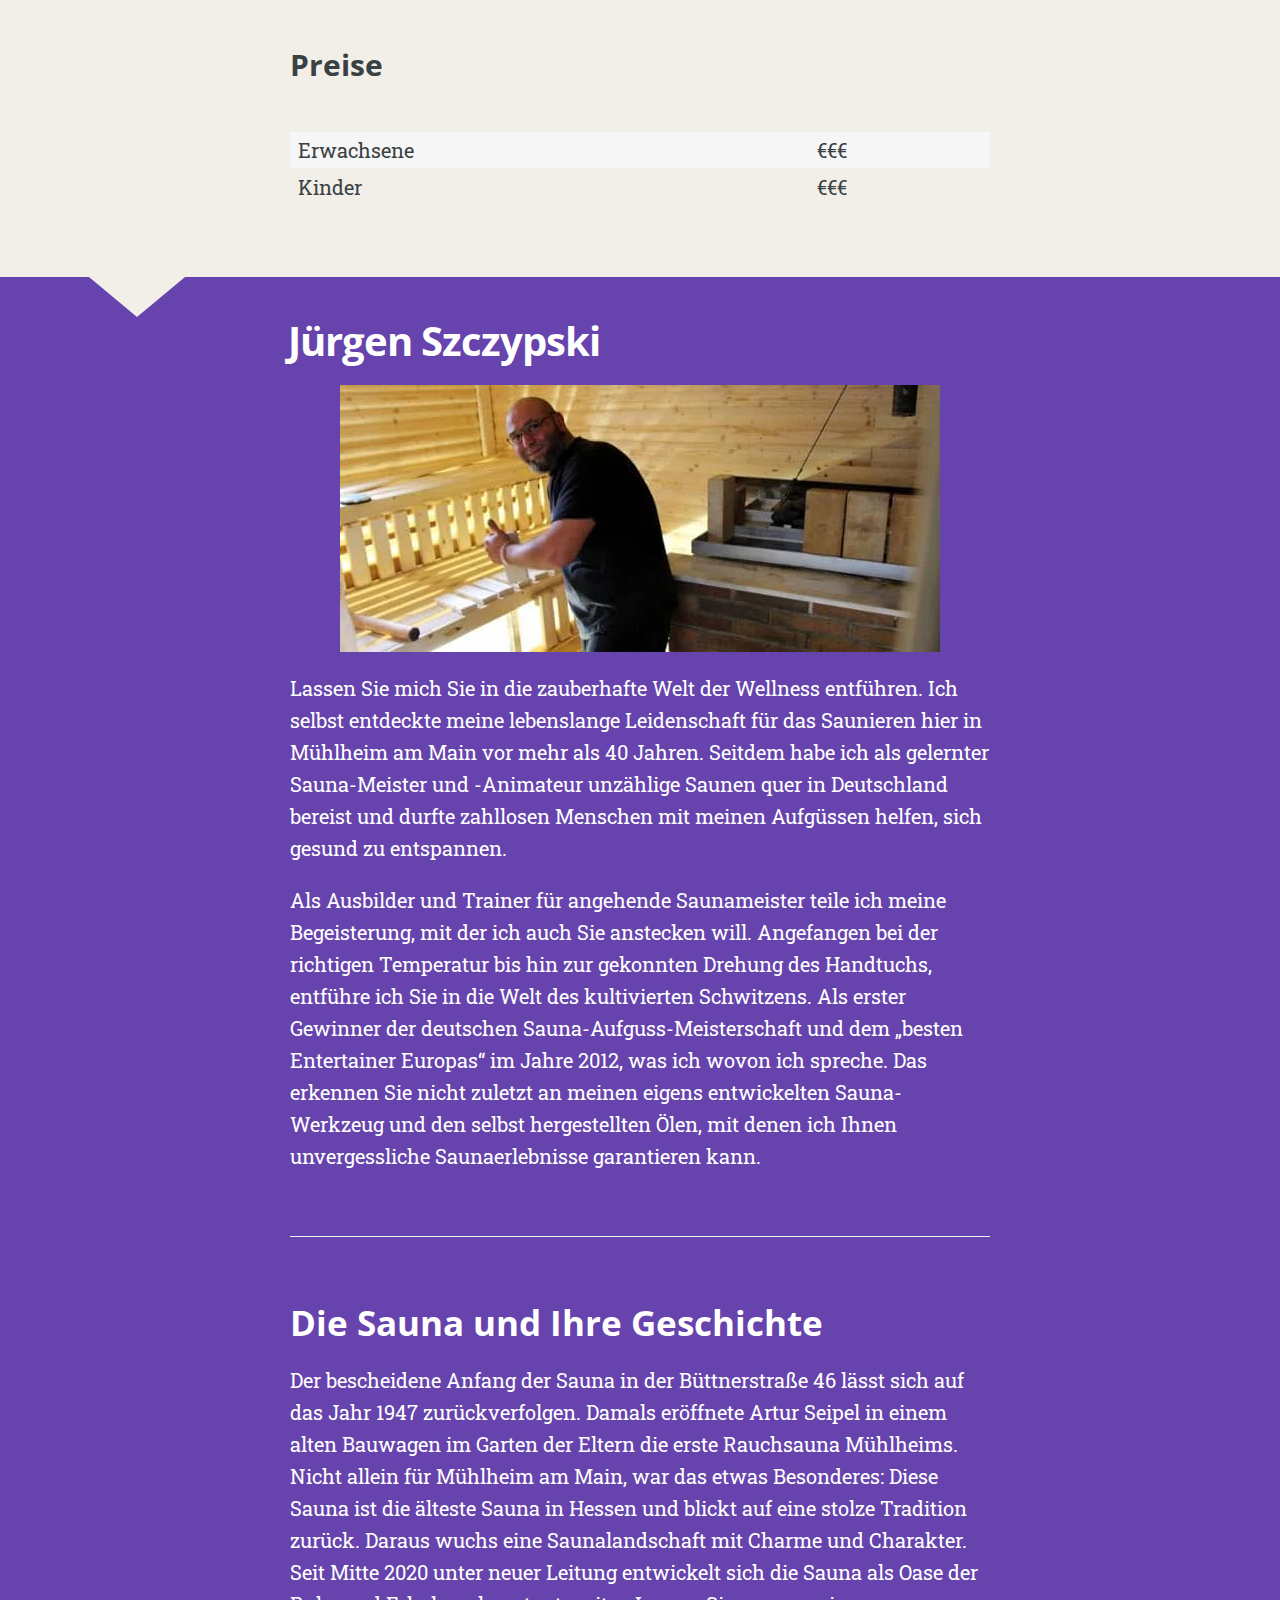
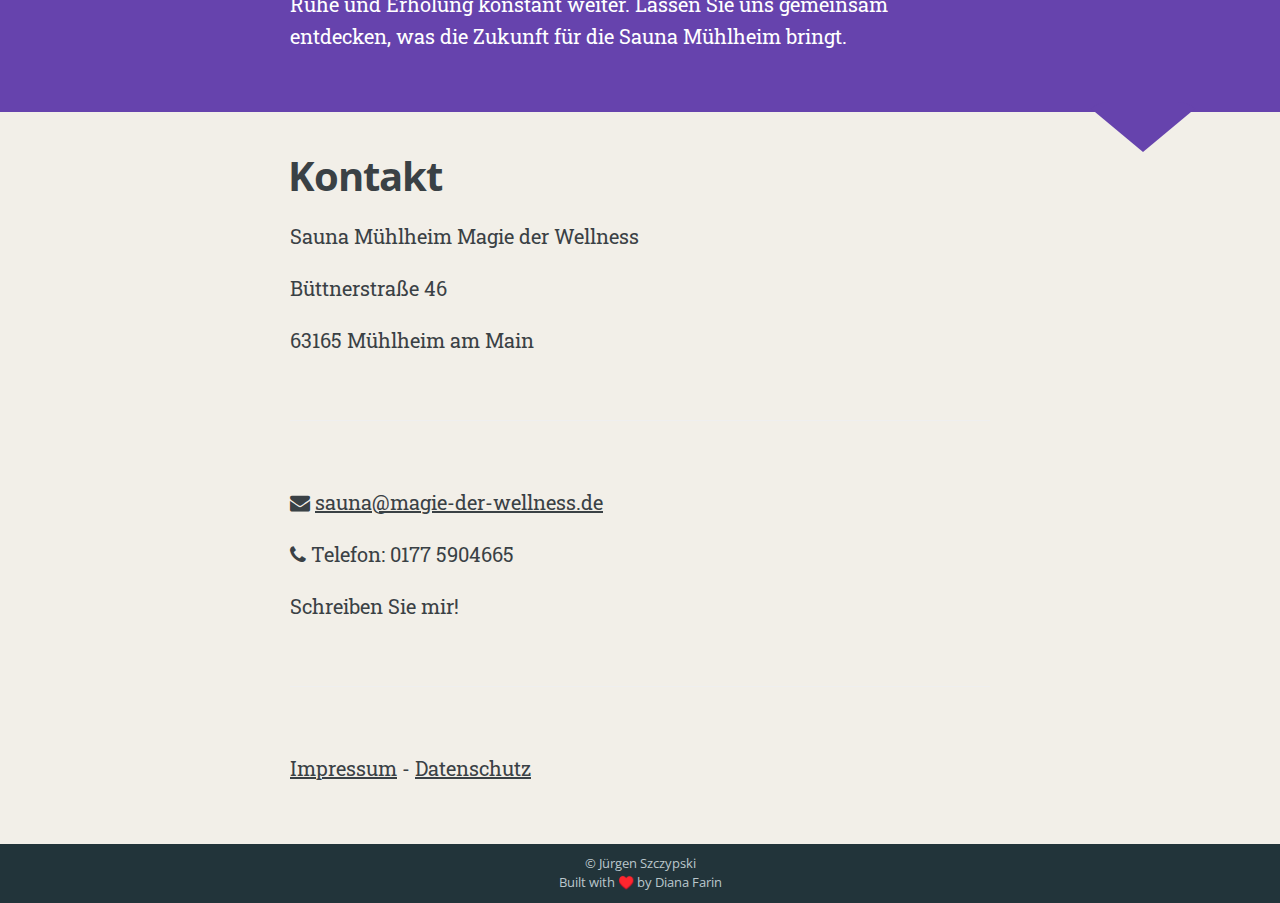
==== commit 94061da9: "Text- und Faviconänderungen" ====
--- a/index.html
+++ b/index.html
@@ -117,10 +117,8 @@
                     <h2 class="post-title">Willkommen</h2>
                 </header>
                 <section class="post-content">
-                    <p>Der bescheidene Anfang der Saune in der Büttnerstraße 46 lässt sich auf das Jahr 1947 zurückverfolgen. Damals eröffnete Artur Seipel in einem alten Bauwagen im Garten der Eltern die erste Rauchsauna Mühlheims. Nicht allein für Mühlheim am Main, war das etwas Besonderes: Diese Sauna ist die älteste Sauna in Hessen und blickt auf eine stolze Tradition zurück. Daraus wuchs eine Saunalandschaft mit Charme und Charakter.</p>
-<p>In unserer Saunalandschaft ist jeder willkommen. Egal ob Stammgast, der die Sauna Mühlheim seit Jahrzehnten kennt oder junge Sportvereine, die Ihrem Körper noch mehr Gutes tun wollen, jeden Gast versprechen wir ein Wellness-Erlebnis.</p>
-<p>Vor allem freuen wir uns über Familien, gerne auch mit Kindern, die alle von der gesundheitsfördernden Wirkung des Saunierens profitieren können.</p>
-<p>Lassen Sie hier den Alltag hinter sich und tun Sie Körper und Geist etwas Gutes.</p>
+                    <p>Herzlich willkommen auf der Internetpräsenz einer der ältesten Saunen Hessen. In unserer Saunalandschaft ist jeder willkommen. Egal ob Stammgast, der die Sauna Mühlheim seit Jahrzehnten kennt oder junge Sportler, die Ihrem Körper noch mehr Gutes tun wollen, jedem Gast versprechen wir ein Wellness-Erlebnis. Mit Fleiß, Stolz und Leidenschaft arbeiten wir dafür, dass Ihr Aufenthalt heilsam und erholsam wirkt.
+Vor allem freuen wir uns über Familien, gerne auch mit Kindern, die alle von der gesundheitsfördernden Wirkung des Saunierens profitieren können.</p>
 
                 </section>
             </article>
@@ -133,7 +131,7 @@
                     <h2 class="post-title">Unser Angebot</h2>
                 </header>
                 <section class="post-content">
-                    <p>Schwitzen Sie in der Tannensauna den Stress des Alltags aus und springen Sie dann ins erfrischende Abkühlbecken. Vergessen Sie nicht an der Bar Ihren Wasserhaushalt auszugleichen, bevor Sie vorbei am Kamin, direkt in die nahegelegene Barsauna hüpfen. Daneben können Sie die Seele auch in der Infrarotsauna, einer der beiden Aufgusssaunen oder dem Dampfbad baumeln lassen.</p>
+                    <p>Schwitzen Sie in der Tannensauna den Stress des Alltags aus und springen Sie dann ins erfrischende Abkühlbecken. Vergessen Sie nicht an der Bar Ihren Wasserhaushalt auszugleichen, bevor Sie vorbei am Kamin, direkt in die nahegelegene Barsauna hüpfen. Daneben können Sie die Seele auch in der Infrarotsauna, einer der beiden Aufgusssaunen oder dem Dampfbad baumeln lassen. Genießen Sie ein einmalige Sauna-Erlebnis in der komplett neu eingerichteten Zirbelkiefer-Sauna mit Bänken aus edlem Red Cedar Holz.</p>
 <hr>
 <h3 id="unsere-sauna">Unsere Sauna</h3>
 <p>Der frisch renovierte Innenbereich der Sauna.</p>
@@ -235,6 +233,9 @@
                     <p><img src="images/happy-juergen.jpg" alt="Jürgen Szczypski"></p>
 <p>Lassen Sie mich Sie in die zauberhafte Welt der Wellness entführen. Ich selbst entdeckte meine lebenslange Leidenschaft für das Saunieren hier in Mühlheim am Main vor mehr als 40 Jahren. Seitdem habe ich als gelernter Sauna-Meister und -Animateur unzählige Saunen quer in Deutschland bereist und durfte zahllosen Menschen mit meinen Aufgüssen helfen, sich gesund zu entspannen.</p>
 <p>Als Ausbilder und Trainer für angehende Saunameister teile ich meine Begeisterung, mit der ich auch Sie anstecken will. Angefangen bei der richtigen Temperatur bis hin zur gekonnten Drehung des Handtuchs, entführe ich Sie in die Welt des kultivierten Schwitzens. Als erster Gewinner der deutschen Sauna-Aufguss-Meisterschaft und dem „besten Entertainer Europas“ im Jahre 2012, was ich wovon ich spreche. Das erkennen Sie nicht zuletzt an meinen eigens entwickelten Sauna-Werkzeug und den selbst hergestellten Ölen, mit denen ich Ihnen unvergessliche Saunaerlebnisse garantieren kann.</p>
+<hr>
+<h3 id="die-sauna-und-ihre-geschichte">Die Sauna und Ihre Geschichte</h3>
+<p>Der bescheidene Anfang der Sauna in der Büttnerstraße 46 lässt sich auf das Jahr 1947 zurückverfolgen. Damals eröffnete Artur Seipel in einem alten Bauwagen im Garten der Eltern die erste Rauchsauna Mühlheims. Nicht allein für Mühlheim am Main, war das etwas Besonderes: Diese Sauna ist die älteste Sauna in Hessen und blickt auf eine stolze Tradition zurück. Daraus wuchs eine Saunalandschaft mit Charme und Charakter. Seit Mitte 2020 unter neuer Leitung entwickelt sich die Sauna als Oase der Ruhe und Erholung konstant weiter. Lassen Sie uns gemeinsam entdecken, was die Zukunft für die Sauna Mühlheim bringt.</p>
 
                 </section>
             </article>
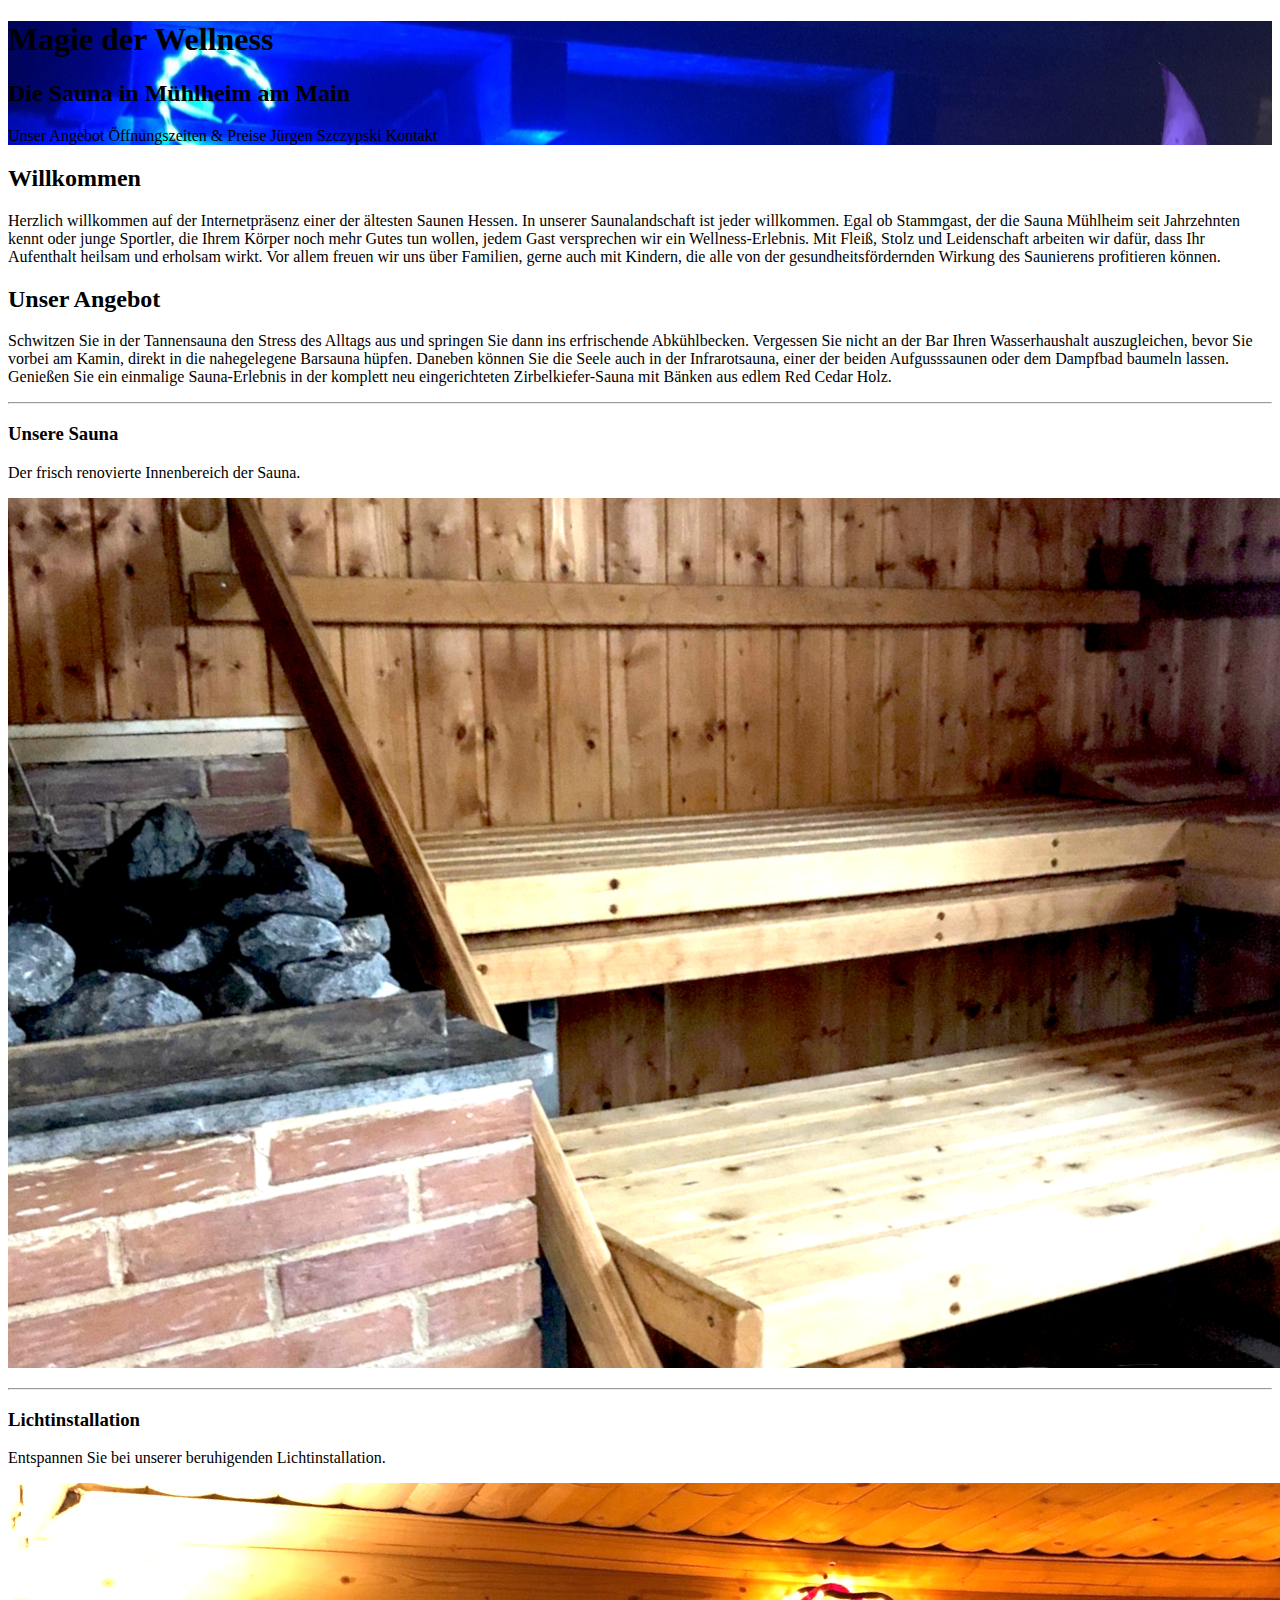
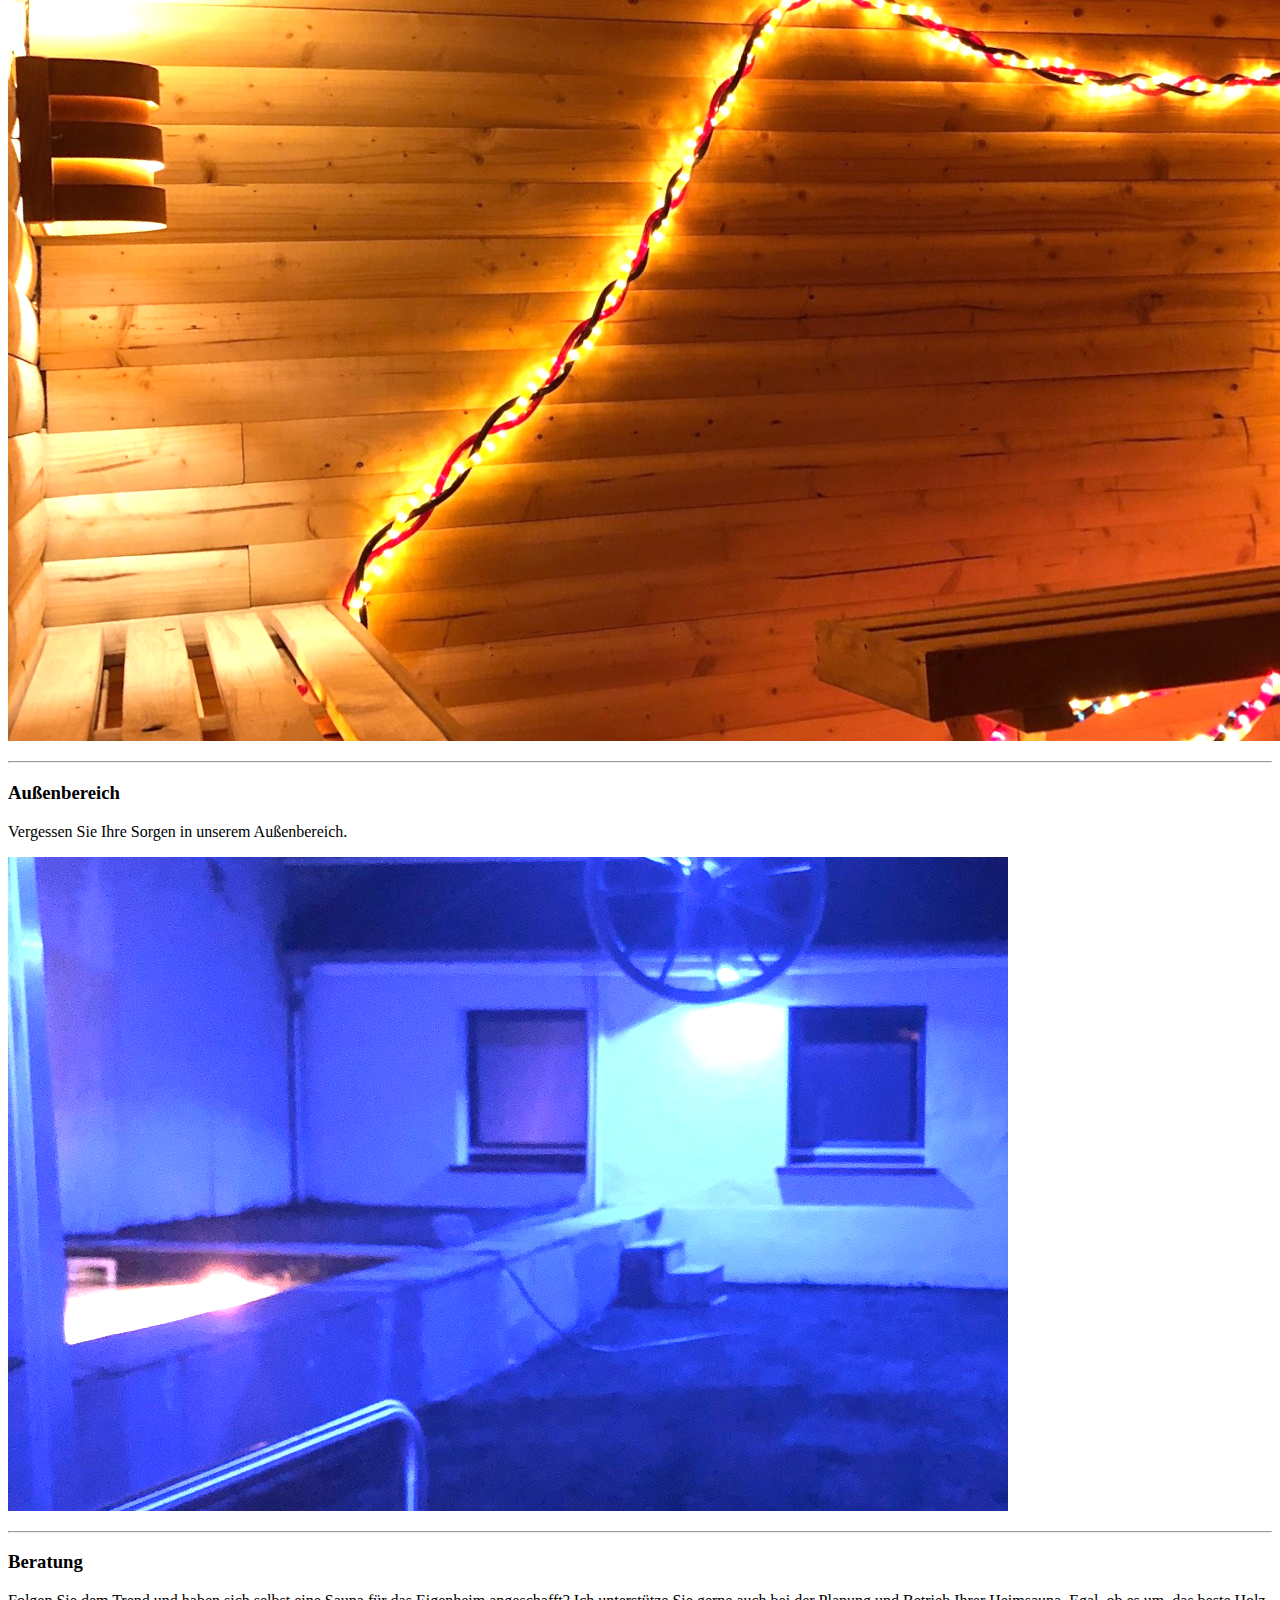
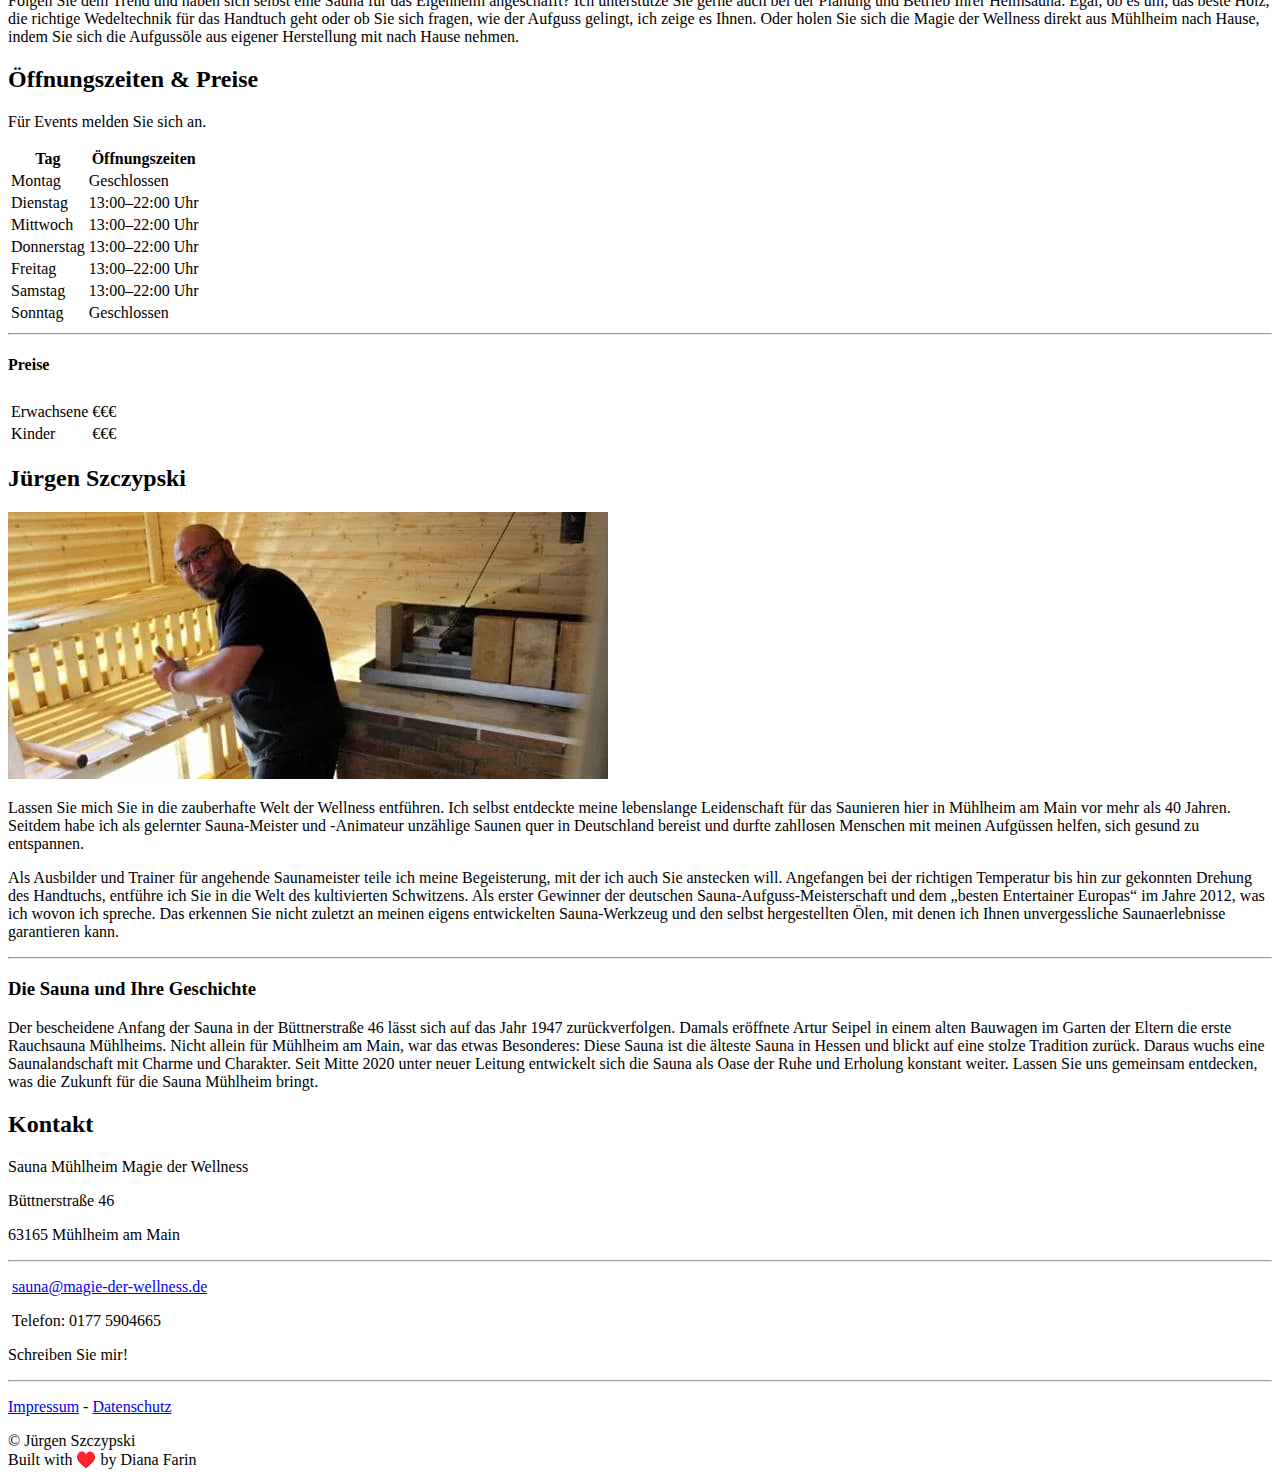
==== commit 2350ba1b: "Base URL erneut angepasst." ====
--- a/index.html
+++ b/index.html
@@ -5,7 +5,7 @@
 <title>Magie der Wellness - Sauna Mühlheim</title>
 
 
-  <link rel="shortcut icon" href="https://magie-der-wellness.github.io/images/favicon.png" type="image/png"
+  <link rel="shortcut icon" href="https://www.magie-der-wellness.de/images/favicon.png" type="image/png"
 />
 
 
@@ -20,7 +20,7 @@
 <meta name="MobileOptimized" content="320" />
 <meta name="viewport" content="width=device-width, initial-scale=1.0" />
 
-<link rel="stylesheet" href="https://magie-der-wellness.github.io/css/screen.css" />
+<link rel="stylesheet" href="https://www.magie-der-wellness.de/css/screen.css" />
 <link
   href="https://fonts.googleapis.com/css?family=Open+Sans+Condensed:300,300italic,700"
   rel="stylesheet"
@@ -33,18 +33,18 @@
 />
 <link
   rel="stylesheet"
-  href="https://magie-der-wellness.github.io/fork-awesome/css/fork-awesome.min.css"
+  href="https://www.magie-der-wellness.de/fork-awesome/css/fork-awesome.min.css"
   type="text/css"
 />
 
 <meta property="og:title" content="" />
 <meta property="og:description" content="Magie der Wellness - Sauna Mühlheim" />
 <meta property="og:type" content="website" />
-<meta property="og:url" content="https://magie-der-wellness.github.io/" /><meta property="og:image" content="https://magie-der-wellness.github.io/images/cover-image.jpg"/><meta property="og:site_name" content="Magie der Wellness - Sauna Mühlheim" />
+<meta property="og:url" content="https://www.magie-der-wellness.de/" /><meta property="og:image" content="https://www.magie-der-wellness.de/images/cover-image.jpg"/><meta property="og:site_name" content="Magie der Wellness - Sauna Mühlheim" />
 
 
 <meta name="twitter:card" content="summary_large_image"/>
-<meta name="twitter:image" content="https://magie-der-wellness.github.io/images/cover-image.jpg"/>
+<meta name="twitter:image" content="https://www.magie-der-wellness.de/images/cover-image.jpg"/>
 
 <meta name="twitter:title" content=""/>
 <meta name="twitter:description" content="Magie der Wellness - Sauna Mühlheim"/>
@@ -69,19 +69,19 @@
 <link
   rel="apple-touch-icon"
   sizes="180x180"
-  href="https://magie-der-wellness.github.io/images/apple-touch-icon.png"
+  href="https://www.magie-der-wellness.de/images/apple-touch-icon.png"
 />
 <link
   rel="icon"
   type="image/png"
   sizes="32x32"
-  href="https://magie-der-wellness.github.io/images/favicon-32x32.png"
+  href="https://www.magie-der-wellness.de/images/favicon-32x32.png"
 />
 <link
   rel="icon"
   type="image/png"
   sizes="16x16"
-  href="https://magie-der-wellness.github.io/images/favicon-16x16.png"
+  href="https://www.magie-der-wellness.de/images/favicon-16x16.png"
 />
 <body>
 
@@ -284,8 +284,8 @@
     ></script>
 
     
-    <script type="text/javascript" src='https://magie-der-wellness.github.io/js/icons.js'></script>
-    <script type="text/javascript" src='https://magie-der-wellness.github.io/js/index.js'></script>
+    <script type="text/javascript" src='https://www.magie-der-wellness.de/js/icons.js'></script>
+    <script type="text/javascript" src='https://www.magie-der-wellness.de/js/index.js'></script>
     
 </body>
 </html>
